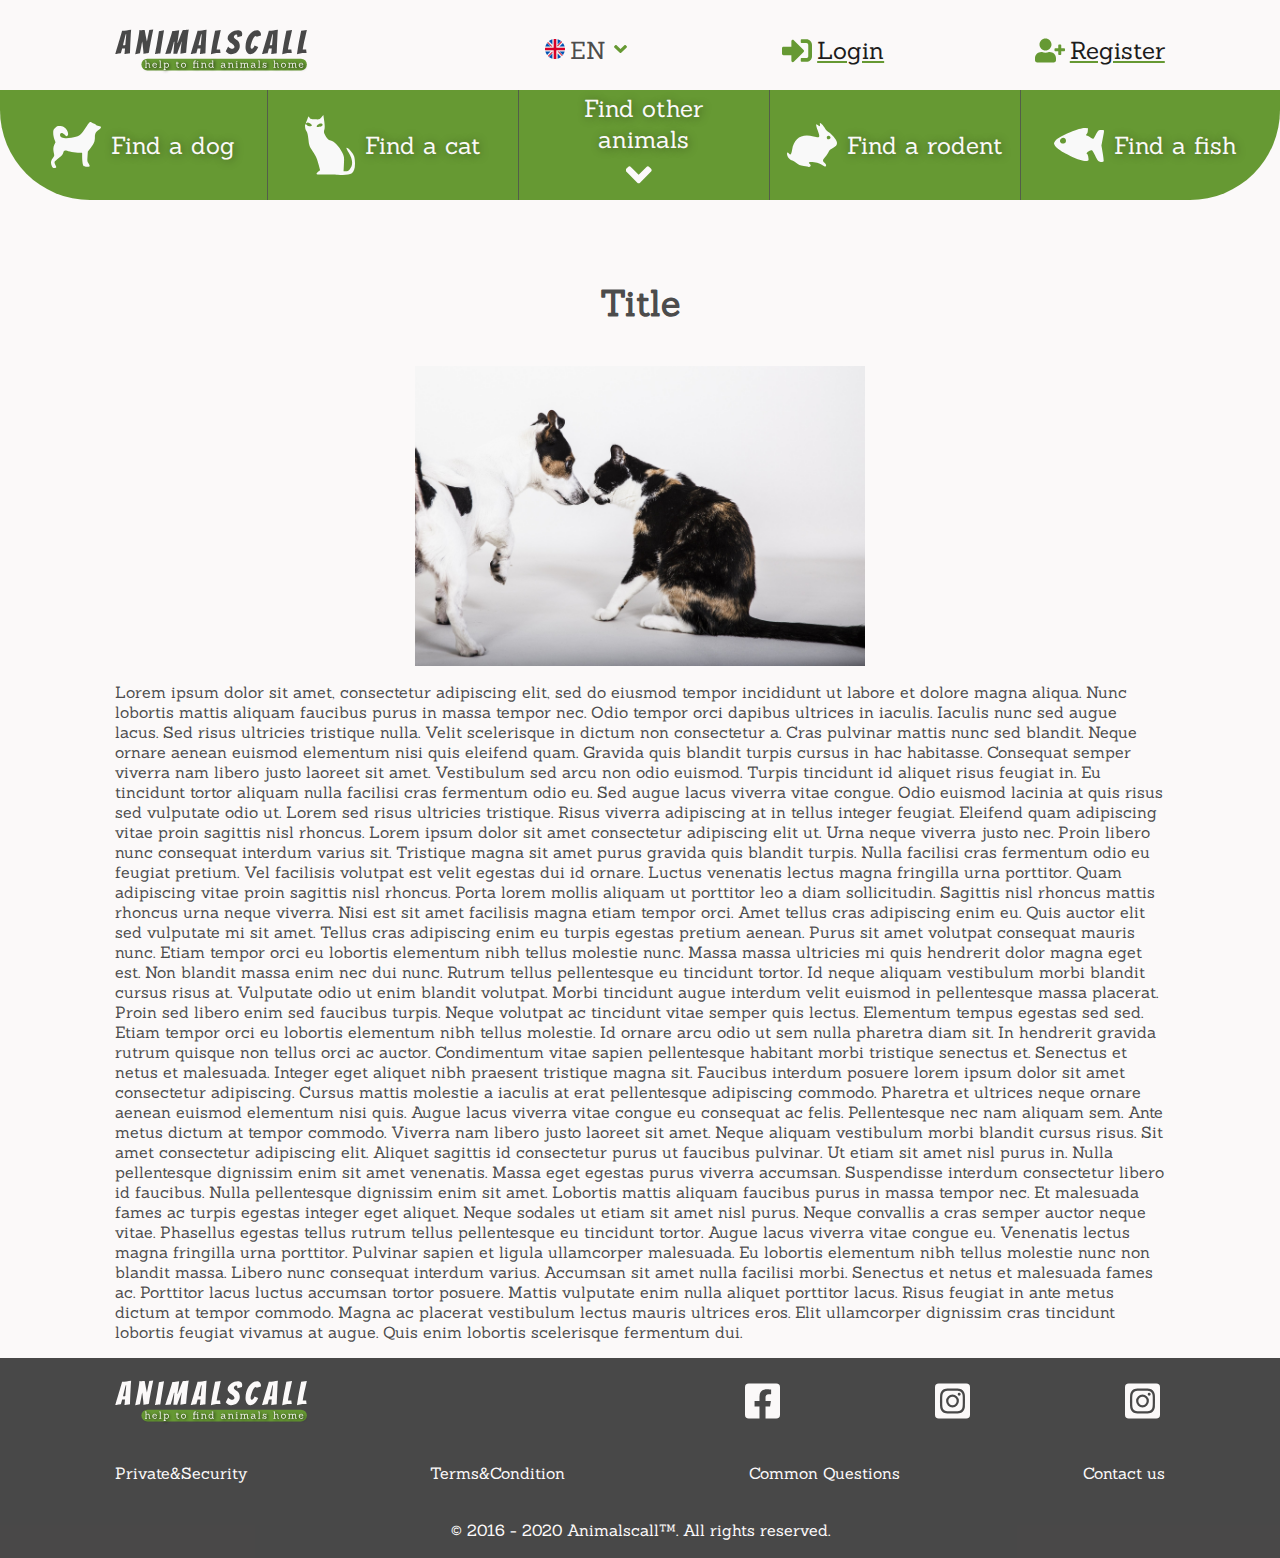
==== article.html @ 41a6e053 "add news, article" ====
<!DOCTYPE html>
<html lang="en">

<head>
    <meta charset="UTF-8">
    <meta name="viewport" content="width=device-width, initial-scale=1.0">
    <meta name="keywords" content="animals, cat, dog, fish, rodent">
    <title>AnimalsCall</title>
    <link rel="stylesheet" href="css/style.css">
    <link rel="stylesheet" href="css/media.css">
    <link rel="stylesheet" href="css/article.css">
    <link href="https://fonts.googleapis.com/css2?family=Bangers&family=Sanchez&display=swap" rel="stylesheet">
    <link rel="shortcut icon" type="image/ico" href="favicon.ico">
</head>

<body>
    <div id="myNav" class="mob-menu">
        <a href="javascript:void(0)" class="closebtn" onclick="closeNav()">×</a>
        <div class="mob-menu__content">
            <a href=""><img src="img/iconDogWhite.svg">Find a dog</a>
            <a href=""><img src="img/iconCatWhite.svg">Find a cat</a>
            <a href=""><img src="img/iconRabbitWhite.svg">Find a rodent</a>
            <a href=""><img src="img/iconFishWhite.svg">Find a fish</a>
            <a href="" style="color: white; text-shadow: 1px 1px 10px rgba(0, 0, 0, .4);">Find other animals</a>
        </div>
    </div>
    <header>
        <a href="index.html" class="header__logo"></a>
        <div class="header__right-side">
            <div class="header__right-side__lang">
                <button class="lang-dropbtn lang-btn"><img src="img/united-kingdom.svg">EN <img src="img/angle-down-solid-green.svg"></button>
                <div id="langDropdown" class="lang-dropdown">
                    <a class="lang-btn" href=""><img src="img/ukraine.svg">UA</a>
                    <a class="lang-btn" href=""><img src="img/russia.svg">RU</a>
                </div>
            </div>
            <a href="" class="header__right-side__login"><img src="img/sign-in-alt-solid.svg" alt="sign-in">
                <p>Login</p>
            </a>
            <a href="" class="header__right-side__register"><img src="img/user-plus-solid.svg" alt="sign-up">
                <p>Register</p>
            </a>
            <div class="header__right-side__burger" onclick="openNav()">
                <div class="bar1"></div>
                <div class="bar2"></div>
                <div class="bar3"></div>
            </div>
        </div>
    </header>
    <main>
        <section class="video-nav">
            <nav id="navbar" class="video-nav__menu">
                <a href=""><img src="img/iconDogWhite.svg">Find a dog</a>
                <a href=""><img src="img/iconCatWhite.svg">Find a cat</a>
                <a href="">Find other <span> animals</span><img src="img/angle-down-solid-white.svg"></a>
                <a href=""><img src="img/iconRabbitWhite.svg">Find a rodent</a>
                <a href=""><img src="img/iconFishWhite.svg">Find a fish</a>
            </nav>
            <div></div>
        </section>
       
       <section class="article">
           <h1>Title</h1>
           <div class="article__pic"></div>
           <div class="article__text">
               Lorem ipsum dolor sit amet, consectetur adipiscing elit, sed do eiusmod tempor incididunt ut labore et dolore magna aliqua. Nunc lobortis mattis aliquam faucibus purus in massa tempor nec. Odio tempor orci dapibus ultrices in iaculis. Iaculis nunc sed augue lacus. Sed risus ultricies tristique nulla. Velit scelerisque in dictum non consectetur a. Cras pulvinar mattis nunc sed blandit. Neque ornare aenean euismod elementum nisi quis eleifend quam. Gravida quis blandit turpis cursus in hac habitasse. Consequat semper viverra nam libero justo laoreet sit amet. Vestibulum sed arcu non odio euismod. Turpis tincidunt id aliquet risus feugiat in. Eu tincidunt tortor aliquam nulla facilisi cras fermentum odio eu. Sed augue lacus viverra vitae congue. Odio euismod lacinia at quis risus sed vulputate odio ut.

Lorem sed risus ultricies tristique. Risus viverra adipiscing at in tellus integer feugiat. Eleifend quam adipiscing vitae proin sagittis nisl rhoncus. Lorem ipsum dolor sit amet consectetur adipiscing elit ut. Urna neque viverra justo nec. Proin libero nunc consequat interdum varius sit. Tristique magna sit amet purus gravida quis blandit turpis. Nulla facilisi cras fermentum odio eu feugiat pretium. Vel facilisis volutpat est velit egestas dui id ornare. Luctus venenatis lectus magna fringilla urna porttitor. Quam adipiscing vitae proin sagittis nisl rhoncus.

Porta lorem mollis aliquam ut porttitor leo a diam sollicitudin. Sagittis nisl rhoncus mattis rhoncus urna neque viverra. Nisi est sit amet facilisis magna etiam tempor orci. Amet tellus cras adipiscing enim eu. Quis auctor elit sed vulputate mi sit amet. Tellus cras adipiscing enim eu turpis egestas pretium aenean. Purus sit amet volutpat consequat mauris nunc. Etiam tempor orci eu lobortis elementum nibh tellus molestie nunc. Massa massa ultricies mi quis hendrerit dolor magna eget est. Non blandit massa enim nec dui nunc. Rutrum tellus pellentesque eu tincidunt tortor. Id neque aliquam vestibulum morbi blandit cursus risus at. Vulputate odio ut enim blandit volutpat. Morbi tincidunt augue interdum velit euismod in pellentesque massa placerat.

Proin sed libero enim sed faucibus turpis. Neque volutpat ac tincidunt vitae semper quis lectus. Elementum tempus egestas sed sed. Etiam tempor orci eu lobortis elementum nibh tellus molestie. Id ornare arcu odio ut sem nulla pharetra diam sit. In hendrerit gravida rutrum quisque non tellus orci ac auctor. Condimentum vitae sapien pellentesque habitant morbi tristique senectus et. Senectus et netus et malesuada. Integer eget aliquet nibh praesent tristique magna sit. Faucibus interdum posuere lorem ipsum dolor sit amet consectetur adipiscing. Cursus mattis molestie a iaculis at erat pellentesque adipiscing commodo. Pharetra et ultrices neque ornare aenean euismod elementum nisi quis.

Augue lacus viverra vitae congue eu consequat ac felis. Pellentesque nec nam aliquam sem. Ante metus dictum at tempor commodo. Viverra nam libero justo laoreet sit amet. Neque aliquam vestibulum morbi blandit cursus risus. Sit amet consectetur adipiscing elit. Aliquet sagittis id consectetur purus ut faucibus pulvinar. Ut etiam sit amet nisl purus in. Nulla pellentesque dignissim enim sit amet venenatis. Massa eget egestas purus viverra accumsan. Suspendisse interdum consectetur libero id faucibus. Nulla pellentesque dignissim enim sit amet. Lobortis mattis aliquam faucibus purus in massa tempor nec.

Et malesuada fames ac turpis egestas integer eget aliquet. Neque sodales ut etiam sit amet nisl purus. Neque convallis a cras semper auctor neque vitae. Phasellus egestas tellus rutrum tellus pellentesque eu tincidunt tortor. Augue lacus viverra vitae congue eu. Venenatis lectus magna fringilla urna porttitor. Pulvinar sapien et ligula ullamcorper malesuada. Eu lobortis elementum nibh tellus molestie nunc non blandit massa. Libero nunc consequat interdum varius. Accumsan sit amet nulla facilisi morbi. Senectus et netus et malesuada fames ac. Porttitor lacus luctus accumsan tortor posuere. Mattis vulputate enim nulla aliquet porttitor lacus. Risus feugiat in ante metus dictum at tempor commodo. Magna ac placerat vestibulum lectus mauris ultrices eros. Elit ullamcorper dignissim cras tincidunt lobortis feugiat vivamus at augue. Quis enim lobortis scelerisque fermentum dui.
           </div>
       </section>
    </main>
    <footer>
        <a href="index.html" class="footer__logo"></a>
        <div class="footer__social">
            <a href="">
                <div class="footer__social-1"></div>
            </a>
            <a href="">
                <div class="footer__social-2"></div>
            </a>
            <a href="">
                <div class="footer__social-2"></div>
            </a>
        </div>
        <div class="footer__a">
            <a href="">Private&Security</a>
            <a href="">Terms&Condition</a>
            <a href="">Common Questions</a>
            <a href="">Contact us</a>
        </div>
        <div class="footer__span">
            <span>© 2016 - 2020</span><span> Animalscall™.</span> <span>All rights reserved.</span></p>
        </div>
    </footer>
    <script src="js/nav-menu.js"></script>
    <script src="js/mob-menu.js"></script>
</body>

</html>
---- css/style.css ----
* {
  margin: 0;
  padding: 0;
  box-sizing: border-box; }

body {
  font-family: "Sanchez", serif;
  font-size: 16px;
  background: #FBF9F9;
  color: rgba(28, 28, 28, 0.8); }

ul {
  list-style: none;
  padding: 0;
  margin: 0; }

a {
  text-decoration: none;
  outline: none; }

.mob-menu {
  height: 0%;
  width: 100%;
  position: fixed;
  z-index: 1;
  top: 0;
  left: 0;
  background-color: #669933;
  overflow-y: hidden;
  transition: 0.5s; }
  .mob-menu a {
    padding: 1% 5%;
    text-decoration: none;
    color: rgba(28, 28, 28, 0.8);
    font-size: 2em;
    font-weight: bold;
    display: block;
    transition: 0.3s; }
  .mob-menu .closebtn {
    position: absolute;
    top: 0;
    right: 0;
    font-size: 60px; }
  .mob-menu .mob-menu__content {
    display: flex;
    width: 100%;
    height: 100%;
    flex-direction: column;
    justify-content: space-around;
    align-items: flex-start;
    padding: 5%; }
  .mob-menu img {
    width: 2em;
    padding-right: 10%; }

header {
  height: 6.25em;
  width: 100%;
  padding: 0 9%;
  display: flex; }
  header .header__logo {
    background: url(../img/logo.svg) no-repeat;
    background-size: contain;
    width: 40%;
    height: 50%;
    align-self: center; }
  header .header__right-side {
    width: 60%;
    height: 100%;
    display: flex;
    justify-content: space-between;
    align-items: center; }
    header .header__right-side .lang-btn {
      background: #FBF9F9;
      font: 1.5em "Sanchez", serif;
      color: rgba(28, 28, 28, 0.8);
      cursor: pointer;
      border: none;
      outline: none;
      padding-left: 10px;
      /* border-radius: 10px; */ }
      header .header__right-side .lang-btn img {
        height: 20px;
        margin-right: 5px; }
      header .header__right-side .lang-btn:hover, header .header__right-side .lang-btn:focus {
        color: #669933; }
    header .header__right-side .header__right-side__lang {
      position: relative;
      display: inline-block; }
    header .header__right-side .lang-dropdown {
      display: none;
      position: absolute;
      overflow: auto;
      border-radius: 10px;
      z-index: 1;
      width: 100px;
      box-shadow: 1px 1px 10px rgba(0, 0, 0, 0.4); }
      header .header__right-side .lang-dropdown a {
        display: block;
        background: #FBF9F9; }
      header .header__right-side .lang-dropdown img {
        width: 20px; }
    header .header__right-side .header__right-side__lang:hover .lang-dropdown {
      display: block; }
    header .header__right-side .header__right-side__login,
    header .header__right-side .header__right-side__register {
      font-size: 1.5em;
      text-decoration: underline;
      text-decoration-color: #669933;
      cursor: pointer;
      display: flex; }
      header .header__right-side .header__right-side__login img,
      header .header__right-side .header__right-side__register img {
        width: 1.25em;
        margin-right: 5px; }
    header .header__right-side .header__right-side__login:visited,
    header .header__right-side .header__right-side__register:visited {
      color: rgba(28, 28, 28, 0.8); }
    header .header__right-side .header__right-side__login:hover,
    header .header__right-side .header__right-side__login:focus,
    header .header__right-side .header__right-side__register:hover,
    header .header__right-side .header__right-side__register:focus {
      color: #669933; }
    header .header__right-side .header__right-side__burger {
      display: none; }

.video-nav {
  font-size: 1.5em; }
  .video-nav iframe {
    width: 100%;
    height: 700px; }
  .video-nav .video-nav__menu {
    width: 100%;
    height: 110px;
    color: #FBF9F9;
    background-color: #669933;
    text-shadow: 1px 1px 10px rgba(0, 0, 0, 0.4);
    user-select: none;
    border-radius: 0px 0px 90px 90px;
    margin: 0;
    margin-top: -10px;
    display: flex;
    justify-content: space-between;
    align-items: center;
    z-index: 1; }
    .video-nav .video-nav__menu a {
      height: 100%;
      width: 100%;
      color: #FBF9F9;
      display: flex;
      justify-content: center;
      align-items: center;
      border-right: 1px solid rgba(79, 79, 79, 0.8);
      padding: 5px; }
      .video-nav .video-nav__menu a img {
        width: 2.5em;
        padding-right: 10px;
        transition: all 500ms ease; }
    .video-nav .video-nav__menu a:nth-child(1) {
      border-bottom-left-radius: 90px;
      padding-left: 25px; }
    .video-nav .video-nav__menu a:nth-child(5) {
      border: none;
      border-bottom-right-radius: 90px;
      padding-right: 15px; }
    .video-nav .video-nav__menu a:nth-child(3) {
      flex-direction: column; }
      .video-nav .video-nav__menu a:nth-child(3) img {
        width: 1.5em; }
      .video-nav .video-nav__menu a:nth-child(3):hover img {
        animation: bounce 1s; }
    .video-nav .video-nav__menu a:hover,
    .video-nav .video-nav__menu a:focus {
      background-color: #73AC39; }

.sticky {
  position: fixed;
  top: 0;
  width: 100%;
  height: 55px !important;
  margin: 0 !important;
  /* img {
      width: 1.5em !important;
  } */ }
  .sticky a {
    font-size: 0.8em !important; }
  .sticky a:nth-child(3) {
    flex-direction: row !important;
    justify-content: space-evenly !important; }

.sticky + div {
  padding-top: 100px; }

h1 {
  padding-top: 80px;
  margin-bottom: 40px;
  font-size: 2.25em;
  text-align: center; }
  h1 img {
    width: 2.4em; }

.search-animal .search-animal__form {
  display: flex;
  flex-direction: column;
  justify-content: space-between;
  width: 100%;
  background: url(../img/pattern-olive50.svg) no-repeat;
  /* border-bottom: 1px solid $lgreen;
  border-top: 1px solid $lgreen; */
  box-shadow: 0px 8px 16px 0px rgba(28, 28, 28, 0.2);
  font-weight: 800;
  background-size: cover;
  padding: 0 9%;
  font-size: 1.5em; }
  .search-animal .search-animal__form select,
  .search-animal .search-animal__form input[type=number],
  .search-animal .search-animal__form input[name=search] {
    height: 2.5em;
    border-radius: 10px;
    background-color: #FBF9F9;
    border: 1px solid rgba(28, 28, 28, 0.8);
    color: rgba(28, 28, 28, 0.8);
    padding: 7px; }
  .search-animal .search-animal__form .s-form {
    margin-top: 2.5em;
    display: flex;
    justify-content: space-between;
    align-items: flex-end; }
    .search-animal .search-animal__form .s-form label {
      text-shadow: 0 -3px 6px rgba(255, 255, 255, 0.3), 0 -3px 6px rgba(255, 255, 255, 0.3), 0 3px 6px rgba(255, 255, 255, 0.3), 0 3px 6px rgba(255, 255, 255, 0.3), -3px 0 6px rgba(255, 255, 255, 0.3), 3px 0 6px rgba(255, 255, 255, 0.3), -3px 0 6px rgba(255, 255, 255, 0.3), 3px 0 6px rgba(255, 255, 255, 0.3), -1px -3px 6px rgba(255, 255, 255, 0.3), 1px -3px 6px rgba(255, 255, 255, 0.3), -1px 3px 6px rgba(255, 255, 255, 0.3), 1px 3px 6px rgba(255, 255, 255, 0.3), -3px -1px 6px rgba(255, 255, 255, 0.3), 3px -1px 6px rgba(255, 255, 255, 0.3), -3px 1px 6px rgba(255, 255, 255, 0.3), 3px 1px 6px rgba(255, 255, 255, 0.3), -2px -3px 6px rgba(255, 255, 255, 0.3), 2px -3px 6px rgba(255, 255, 255, 0.3), -2px 3px 6px rgba(255, 255, 255, 0.3), 2px 3px 6px rgba(255, 255, 255, 0.3), -3px -2px 6px rgba(255, 255, 255, 0.3), 3px -2px 6px rgba(255, 255, 255, 0.3), -3px 2px 6px rgba(255, 255, 255, 0.3), 3px 2px 6px rgba(255, 255, 255, 0.3), -3px -3px 6px rgba(255, 255, 255, 0.3), 3px -3px 6px rgba(255, 255, 255, 0.3), -3px 3px 6px rgba(255, 255, 255, 0.3), 3px 3px 6px rgba(255, 255, 255, 0.3), -3px -3px 6px rgba(255, 255, 255, 0.3), 3px -3px 6px rgba(255, 255, 255, 0.3), -3px 3px 6px rgba(255, 255, 255, 0.3), 3px 3px 6px rgba(255, 255, 255, 0.3); }
  .search-animal .search-animal__form .search-animal__form-1 label:nth-child(1) {
    width: 30%; }
    .search-animal .search-animal__form .search-animal__form-1 label:nth-child(1) input {
      width: 100%; }
  .search-animal .search-animal__form .search-animal__form-1 .l-container {
    display: block;
    position: relative;
    padding-left: 35px;
    margin-bottom: 12px;
    cursor: pointer;
    font-size: 22px;
    user-select: none;
    /* Hide the browser's default radio button */
    /* Create a custom radio button */
    /* On mouse-over, add a grey background color */
    /* When the radio button is checked, add a blue background */
    /* Create the indicator (the dot/circle - hidden when not checked) */
    /* Show the indicator (dot/circle) when checked */
    /* Style the indicator (dot/circle) */ }
    .search-animal .search-animal__form .search-animal__form-1 .l-container input {
      position: absolute;
      opacity: 0; }
    .search-animal .search-animal__form .search-animal__form-1 .l-container .radiobtn {
      position: absolute;
      top: 0;
      left: 0;
      height: 25px;
      width: 25px;
      background-color: #eee;
      border-radius: 50%;
      border: 1px solid rgba(130, 130, 130, 0.8); }
    .search-animal .search-animal__form .search-animal__form-1 .l-container .l-container:hover input ~ .radiobtn {
      background-color: #ccc; }
    .search-animal .search-animal__form .search-animal__form-1 .l-container input:checked ~ .radiobtn {
      background-color: #669933; }
    .search-animal .search-animal__form .search-animal__form-1 .l-container .radiobtn:after {
      content: "";
      position: absolute;
      display: none; }
    .search-animal .search-animal__form .search-animal__form-1 .l-container input:checked ~ .radiobtn:after {
      display: block; }
    .search-animal .search-animal__form .search-animal__form-1 .l-container .radiobtn:after {
      top: 8px;
      left: 8px;
      width: 8px;
      height: 8px;
      border-radius: 50%;
      background: #FBF9F9; }
  .search-animal .search-animal__form .search-animal__form-2 label {
    width: 19%; }
    .search-animal .search-animal__form .search-animal__form-2 label select {
      width: 100%; }
    .search-animal .search-animal__form .search-animal__form-2 label input[type=number] {
      width: 47%; }
    .search-animal .search-animal__form .search-animal__form-2 label input[name=price-to] {
      float: right; }
  .search-animal .search-animal__form .search-animal__btn {
    color: rgba(28, 28, 28, 0.8);
    background-color: #669933;
    border-radius: 40px;
    /* height: 68px;
    width: 250px;
    text-align: center; */
    cursor: pointer;
    outline: none;
    font: 1em "Sanchez", serif;
    align-self: center;
    padding: 14px 60px;
    border: none;
    box-shadow: none;
    text-shadow: 1px 1px 10px rgba(255, 255, 255, 0.4);
    margin-bottom: 2.5em; }
    .search-animal .search-animal__form .search-animal__btn:hover, .search-animal .search-animal__form .search-animal__btn:focus {
      background-color: #73AC39;
      color: #FBF9F9;
      text-shadow: 1px 1px 10px rgba(0, 0, 0, 0.4); }

.what-can-I-do iframe {
  width: 100%;
  height: 700px; }

.our-mission {
  background: url(../img/creamBG.svg);
  background-size: cover;
  margin-top: -5px;
  background-position-y: bottom;
  width: 100%;
  height: 100%;
  padding: 0 9%; }
  .our-mission .our-mission__content {
    width: 100%;
    display: flex;
    flex-wrap: wrap;
    justify-content: space-between;
    align-items: center; }
    .our-mission .our-mission__content img,
    .our-mission .our-mission__content p {
      width: 40%;
      margin-bottom: 80px; }

.news {
  padding: 0 9%; }
  .news h2 {
    font-size: 2em;
    margin-bottom: 0.5em; }
  .news p {
    margin-bottom: 3.2em; }
  .news a {
    color: #669933;
    font-size: 1.25em;
    white-space: nowrap; }

.news__btn {
  display: block;
  float: right;
  font-size: 1em;
  color: #FBF9F9;
  text-shadow: 1px 1px 10px rgba(0, 0, 0, 0.4);
  user-select: none;
  padding: 10px 25px;
  background-color: #669933;
  border-radius: 30px 0px 0px 30px;
  margin-bottom: 80px;
    /* text-align: center;
vertical-align: middle;
*/ }
  .news__btn:hover, .news__btn:focus {
    background-color: #73AC39; }

footer {
  width: 100%;
  height: 200px;
  padding: 0 9%;
  background-color: rgba(28, 28, 28, 0.8);
  color: #FBF9F9;
  display: flex;
  flex-wrap: wrap;
  justify-content: space-between;
  align-items: center; }
  footer .footer__logo,
  footer .footer__social {
    width: 40%; }
  footer .footer__a,
  footer .footer__span {
    width: 100%; }
  footer .footer__logo {
    background: url(../img/logoWhite.svg) no-repeat;
    background-size: contain;
    height: 50px; }
  footer a {
    color: #FBF9F9; }
    footer a:hover, footer a:focus {
      color: #669933; }
  footer .footer__social {
    display: flex;
    justify-content: space-between; }
    footer .footer__social div {
      width: 40px;
      height: 40px; }
    footer .footer__social .footer__social-1 {
      background: url(../img/facebook-square-brands-w.svg) no-repeat;
      background-size: contain; }
      footer .footer__social .footer__social-1:focus, footer .footer__social .footer__social-1:hover {
        background-image: url(../img/facebook-square-brands-g.svg); }
    footer .footer__social .footer__social-2 {
      background: url(../img/instagram-square-brands-w.svg) no-repeat;
      background-size: contain; }
      footer .footer__social .footer__social-2:focus, footer .footer__social .footer__social-2:hover {
        background-image: url(../img/instagram-square-brands-g.svg); }
    footer .footer__social .footer__social-3 {
      background: url(../img/twitter-square-brands-w.svg) no-repeat;
      background-size: contain; }
      footer .footer__social .footer__social-3:focus, footer .footer__social .footer__social-3:hover {
        background-image: url(../img/twitter-square-brands-g.svg); }
  footer .footer__a {
    display: flex;
    justify-content: space-between; }
  footer .footer__span {
    text-align: center; }

@keyframes bounce {
  0%,
    20%,
    60%,
    100% {
    transform: translateY(5px);
    transform: translateY(5px); }
  40% {
    transform: translateY(-15px);
    transform: translateY(-15px); }
  80% {
    transform: translateY(-10px);
    transform: translateY(-10px); } }

/*# sourceMappingURL=style.css.map */
---- css/media.css ----
@media screen and (max-width: 940px) {
  body {
    font-size: 14px; }

  header .header__right-side .header__right-side__burger {
    display: block;
  /* position: fixed;
top: 0;
right:0;
padding: 20px; */
    cursor: pointer; }
    header .header__right-side .header__right-side__burger div {
      width: 35px;
      height: 5px;
      background-color: #669933;
      margin: 6px 0;
      transition: 0.4s; }
  header .header__right-side__login p,
  header .header__right-side__register p {
    display: none; }

  .video-nav {
    font-size: 1.25em; }
    .video-nav iframe {
      height: 400px; }
    .video-nav .video-nav__menu {
      display: none; }

  h1 {
    padding-top: 50px;
    margin-bottom: 20px; }

  .search-animal .search-animal__form {
    flex-direction: row;
    flex-wrap: wrap;
    justify-content: center; }
    .search-animal .search-animal__form .s-form {
      flex-direction: column;
      align-items: flex-start;
      margin-top: 1em; }
    .search-animal .search-animal__form .search-animal__form-1,
    .search-animal .search-animal__form .search-animal__form-2 {
      width: 50%; }
      .search-animal .search-animal__form .search-animal__form-1 label,
      .search-animal .search-animal__form .search-animal__form-2 label {
        width: 80%;
        margin-left: 15%;
        padding-bottom: 10px; }
    .search-animal .search-animal__form .search-animal__form-1 label:nth-child(1) {
      width: 80%; }
    .search-animal .search-animal__form .search-animal__btn {
      margin-bottom: 1em; }

  .what-can-I-do iframe {
    height: 400px; }

  .our-mission .our-mission__content {
    justify-content: center; }
    .our-mission .our-mission__content img,
    .our-mission .our-mission__content p {
      width: 80%; }
    .our-mission .our-mission__content img {
      margin-bottom: 10px; }
    .our-mission .our-mission__content .our-mission__txt-2 {
      order: 2; }

  .news .news__btn {
    margin-bottom: 50px; }

  footer {
    height: 120px; }
    footer .footer__logo {
      height: 30px; }
    footer .footer__logo,
    footer .footer__social,
    footer .footer__a,
    footer .footer__span {
      width: 25%; }
    footer .footer__a,
    footer .footer__span {
      display: flex;
      flex-direction: column;
      text-align: right; } }
@media screen and (max-width: 650px) {
  header .header__right-side {
    flex-wrap: wrap;
    flex-direction: column;
    justify-content: space-around;
    align-items: flex-end; }
    header .header__right-side a {
      width: 40%;
      height: 40%; }
    header .header__right-side .header__right-side__lang {
      order: 3; }
    header .header__right-side .header__right-side__burger {
      align-self: flex-end; }

  footer {
    font-size: 12px; }
    footer .footer__logo,
    footer .footer__social,
    footer .footer__a,
    footer .footer__span {
      width: 40%;
      text-align: left; } }
@media screen and (max-width: 400px) {
  body {
    font-size: 12px; }

  .video-nav iframe,
  .what-can-I-do iframe {
    height: 300px; }

  .news__pic {
    height: 200px; } }

/*# sourceMappingURL=media.css.map */
---- css/article.css ----
.article {
  padding: 0 9%; }
  .article .article__pic {
    background: url(../img/dog-4364620_1920.jpg) no-repeat center;
    background-size: contain;
    height: 300px;
    margin-bottom: 1em; }
  .article .article__text {
    margin-bottom: 1em; }

@media screen and (max-width: 500px) {
  .article .article__pic {
    height: 200px; } }

/*# sourceMappingURL=article.css.map */
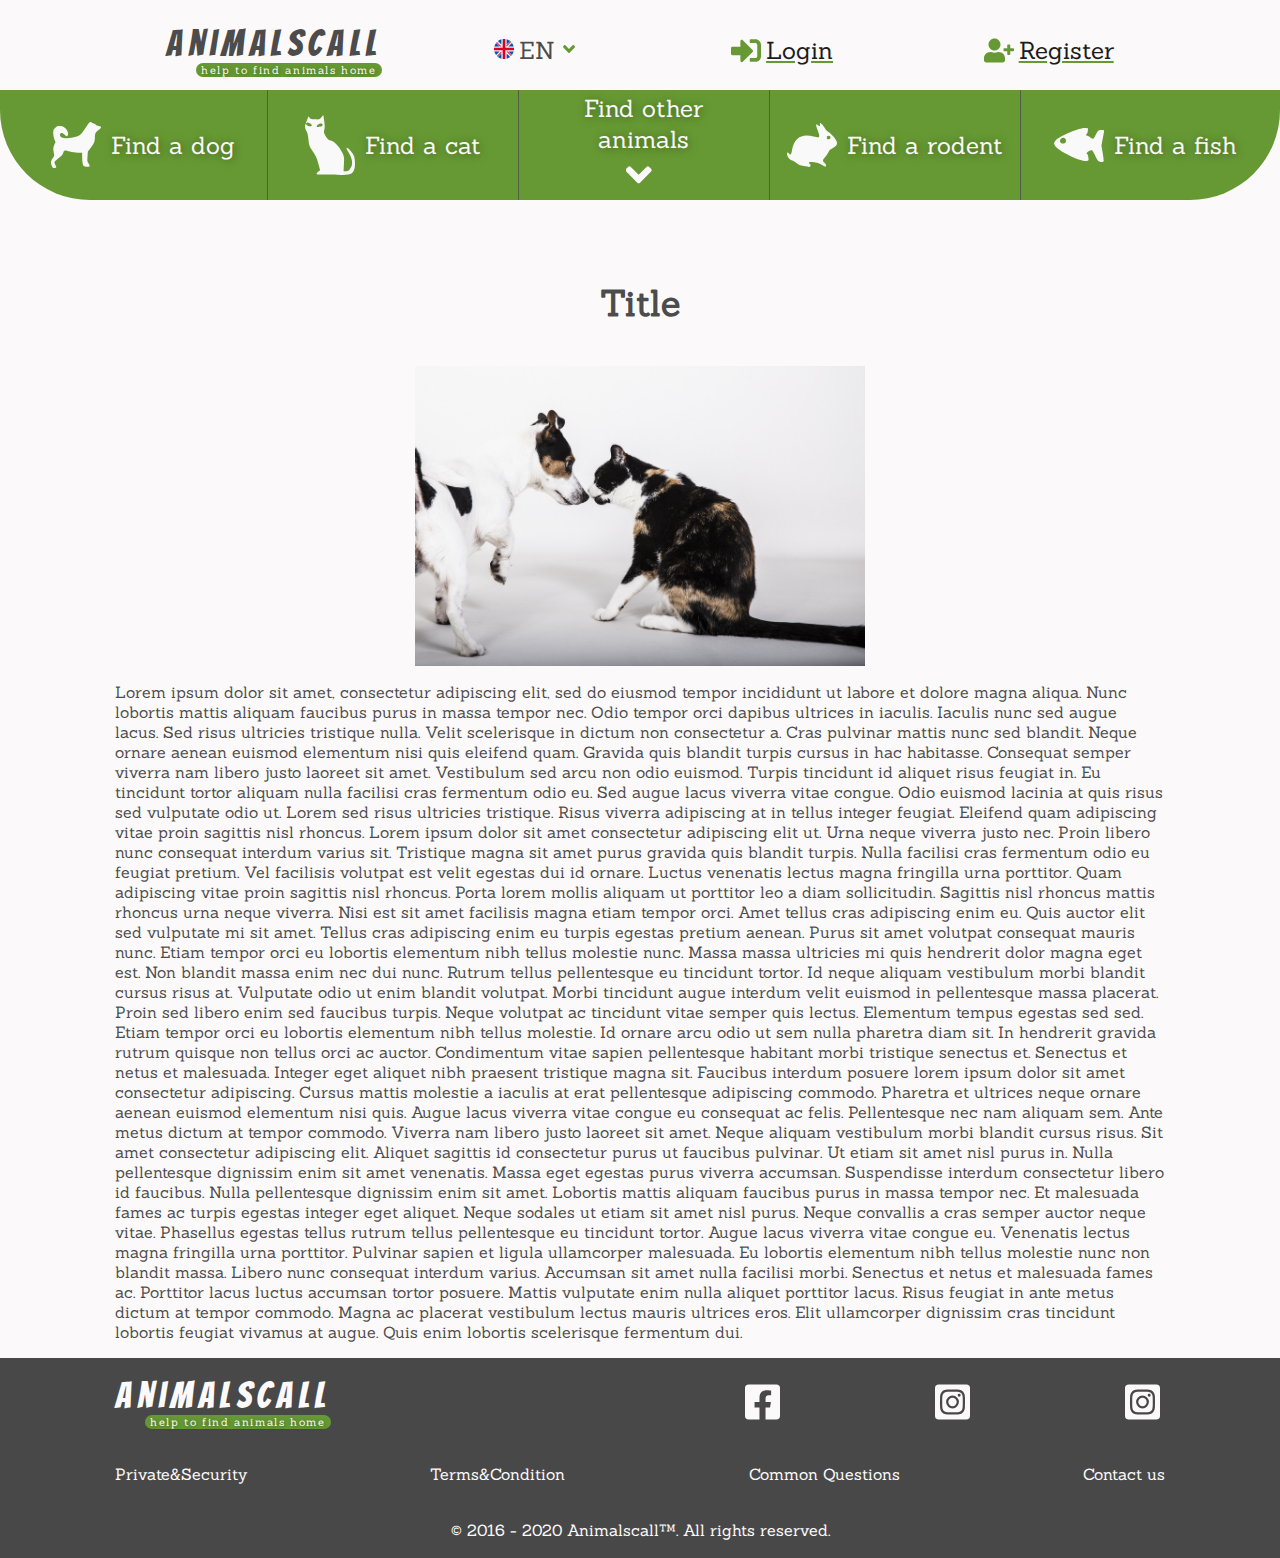
==== commit 1a4b6175: "change logo" ====
--- a/article.html
+++ b/article.html
@@ -25,7 +25,10 @@
         </div>
     </div>
     <header>
-        <a href="index.html" class="header__logo"></a>
+        <a href="index.html" class="header__logo logo">
+             AnimalsCall<br>
+            <p>help to find animals home</p>
+        </a>
         <div class="header__right-side">
             <div class="header__right-side__lang">
                 <button class="lang-dropbtn lang-btn"><img src="img/united-kingdom.svg">EN <img src="img/angle-down-solid-green.svg"></button>
@@ -58,27 +61,24 @@
             </nav>
             <div></div>
         </section>
-       
-       <section class="article">
-           <h1>Title</h1>
-           <div class="article__pic"></div>
-           <div class="article__text">
-               Lorem ipsum dolor sit amet, consectetur adipiscing elit, sed do eiusmod tempor incididunt ut labore et dolore magna aliqua. Nunc lobortis mattis aliquam faucibus purus in massa tempor nec. Odio tempor orci dapibus ultrices in iaculis. Iaculis nunc sed augue lacus. Sed risus ultricies tristique nulla. Velit scelerisque in dictum non consectetur a. Cras pulvinar mattis nunc sed blandit. Neque ornare aenean euismod elementum nisi quis eleifend quam. Gravida quis blandit turpis cursus in hac habitasse. Consequat semper viverra nam libero justo laoreet sit amet. Vestibulum sed arcu non odio euismod. Turpis tincidunt id aliquet risus feugiat in. Eu tincidunt tortor aliquam nulla facilisi cras fermentum odio eu. Sed augue lacus viverra vitae congue. Odio euismod lacinia at quis risus sed vulputate odio ut.
-
-Lorem sed risus ultricies tristique. Risus viverra adipiscing at in tellus integer feugiat. Eleifend quam adipiscing vitae proin sagittis nisl rhoncus. Lorem ipsum dolor sit amet consectetur adipiscing elit ut. Urna neque viverra justo nec. Proin libero nunc consequat interdum varius sit. Tristique magna sit amet purus gravida quis blandit turpis. Nulla facilisi cras fermentum odio eu feugiat pretium. Vel facilisis volutpat est velit egestas dui id ornare. Luctus venenatis lectus magna fringilla urna porttitor. Quam adipiscing vitae proin sagittis nisl rhoncus.
-
-Porta lorem mollis aliquam ut porttitor leo a diam sollicitudin. Sagittis nisl rhoncus mattis rhoncus urna neque viverra. Nisi est sit amet facilisis magna etiam tempor orci. Amet tellus cras adipiscing enim eu. Quis auctor elit sed vulputate mi sit amet. Tellus cras adipiscing enim eu turpis egestas pretium aenean. Purus sit amet volutpat consequat mauris nunc. Etiam tempor orci eu lobortis elementum nibh tellus molestie nunc. Massa massa ultricies mi quis hendrerit dolor magna eget est. Non blandit massa enim nec dui nunc. Rutrum tellus pellentesque eu tincidunt tortor. Id neque aliquam vestibulum morbi blandit cursus risus at. Vulputate odio ut enim blandit volutpat. Morbi tincidunt augue interdum velit euismod in pellentesque massa placerat.
-
-Proin sed libero enim sed faucibus turpis. Neque volutpat ac tincidunt vitae semper quis lectus. Elementum tempus egestas sed sed. Etiam tempor orci eu lobortis elementum nibh tellus molestie. Id ornare arcu odio ut sem nulla pharetra diam sit. In hendrerit gravida rutrum quisque non tellus orci ac auctor. Condimentum vitae sapien pellentesque habitant morbi tristique senectus et. Senectus et netus et malesuada. Integer eget aliquet nibh praesent tristique magna sit. Faucibus interdum posuere lorem ipsum dolor sit amet consectetur adipiscing. Cursus mattis molestie a iaculis at erat pellentesque adipiscing commodo. Pharetra et ultrices neque ornare aenean euismod elementum nisi quis.
-
-Augue lacus viverra vitae congue eu consequat ac felis. Pellentesque nec nam aliquam sem. Ante metus dictum at tempor commodo. Viverra nam libero justo laoreet sit amet. Neque aliquam vestibulum morbi blandit cursus risus. Sit amet consectetur adipiscing elit. Aliquet sagittis id consectetur purus ut faucibus pulvinar. Ut etiam sit amet nisl purus in. Nulla pellentesque dignissim enim sit amet venenatis. Massa eget egestas purus viverra accumsan. Suspendisse interdum consectetur libero id faucibus. Nulla pellentesque dignissim enim sit amet. Lobortis mattis aliquam faucibus purus in massa tempor nec.
-
-Et malesuada fames ac turpis egestas integer eget aliquet. Neque sodales ut etiam sit amet nisl purus. Neque convallis a cras semper auctor neque vitae. Phasellus egestas tellus rutrum tellus pellentesque eu tincidunt tortor. Augue lacus viverra vitae congue eu. Venenatis lectus magna fringilla urna porttitor. Pulvinar sapien et ligula ullamcorper malesuada. Eu lobortis elementum nibh tellus molestie nunc non blandit massa. Libero nunc consequat interdum varius. Accumsan sit amet nulla facilisi morbi. Senectus et netus et malesuada fames ac. Porttitor lacus luctus accumsan tortor posuere. Mattis vulputate enim nulla aliquet porttitor lacus. Risus feugiat in ante metus dictum at tempor commodo. Magna ac placerat vestibulum lectus mauris ultrices eros. Elit ullamcorper dignissim cras tincidunt lobortis feugiat vivamus at augue. Quis enim lobortis scelerisque fermentum dui.
-           </div>
-       </section>
+        <section class="article">
+            <h1>Title</h1>
+            <div class="article__pic"></div>
+            <div class="article__text">
+                Lorem ipsum dolor sit amet, consectetur adipiscing elit, sed do eiusmod tempor incididunt ut labore et dolore magna aliqua. Nunc lobortis mattis aliquam faucibus purus in massa tempor nec. Odio tempor orci dapibus ultrices in iaculis. Iaculis nunc sed augue lacus. Sed risus ultricies tristique nulla. Velit scelerisque in dictum non consectetur a. Cras pulvinar mattis nunc sed blandit. Neque ornare aenean euismod elementum nisi quis eleifend quam. Gravida quis blandit turpis cursus in hac habitasse. Consequat semper viverra nam libero justo laoreet sit amet. Vestibulum sed arcu non odio euismod. Turpis tincidunt id aliquet risus feugiat in. Eu tincidunt tortor aliquam nulla facilisi cras fermentum odio eu. Sed augue lacus viverra vitae congue. Odio euismod lacinia at quis risus sed vulputate odio ut.
+                Lorem sed risus ultricies tristique. Risus viverra adipiscing at in tellus integer feugiat. Eleifend quam adipiscing vitae proin sagittis nisl rhoncus. Lorem ipsum dolor sit amet consectetur adipiscing elit ut. Urna neque viverra justo nec. Proin libero nunc consequat interdum varius sit. Tristique magna sit amet purus gravida quis blandit turpis. Nulla facilisi cras fermentum odio eu feugiat pretium. Vel facilisis volutpat est velit egestas dui id ornare. Luctus venenatis lectus magna fringilla urna porttitor. Quam adipiscing vitae proin sagittis nisl rhoncus.
+                Porta lorem mollis aliquam ut porttitor leo a diam sollicitudin. Sagittis nisl rhoncus mattis rhoncus urna neque viverra. Nisi est sit amet facilisis magna etiam tempor orci. Amet tellus cras adipiscing enim eu. Quis auctor elit sed vulputate mi sit amet. Tellus cras adipiscing enim eu turpis egestas pretium aenean. Purus sit amet volutpat consequat mauris nunc. Etiam tempor orci eu lobortis elementum nibh tellus molestie nunc. Massa massa ultricies mi quis hendrerit dolor magna eget est. Non blandit massa enim nec dui nunc. Rutrum tellus pellentesque eu tincidunt tortor. Id neque aliquam vestibulum morbi blandit cursus risus at. Vulputate odio ut enim blandit volutpat. Morbi tincidunt augue interdum velit euismod in pellentesque massa placerat.
+                Proin sed libero enim sed faucibus turpis. Neque volutpat ac tincidunt vitae semper quis lectus. Elementum tempus egestas sed sed. Etiam tempor orci eu lobortis elementum nibh tellus molestie. Id ornare arcu odio ut sem nulla pharetra diam sit. In hendrerit gravida rutrum quisque non tellus orci ac auctor. Condimentum vitae sapien pellentesque habitant morbi tristique senectus et. Senectus et netus et malesuada. Integer eget aliquet nibh praesent tristique magna sit. Faucibus interdum posuere lorem ipsum dolor sit amet consectetur adipiscing. Cursus mattis molestie a iaculis at erat pellentesque adipiscing commodo. Pharetra et ultrices neque ornare aenean euismod elementum nisi quis.
+                Augue lacus viverra vitae congue eu consequat ac felis. Pellentesque nec nam aliquam sem. Ante metus dictum at tempor commodo. Viverra nam libero justo laoreet sit amet. Neque aliquam vestibulum morbi blandit cursus risus. Sit amet consectetur adipiscing elit. Aliquet sagittis id consectetur purus ut faucibus pulvinar. Ut etiam sit amet nisl purus in. Nulla pellentesque dignissim enim sit amet venenatis. Massa eget egestas purus viverra accumsan. Suspendisse interdum consectetur libero id faucibus. Nulla pellentesque dignissim enim sit amet. Lobortis mattis aliquam faucibus purus in massa tempor nec.
+                Et malesuada fames ac turpis egestas integer eget aliquet. Neque sodales ut etiam sit amet nisl purus. Neque convallis a cras semper auctor neque vitae. Phasellus egestas tellus rutrum tellus pellentesque eu tincidunt tortor. Augue lacus viverra vitae congue eu. Venenatis lectus magna fringilla urna porttitor. Pulvinar sapien et ligula ullamcorper malesuada. Eu lobortis elementum nibh tellus molestie nunc non blandit massa. Libero nunc consequat interdum varius. Accumsan sit amet nulla facilisi morbi. Senectus et netus et malesuada fames ac. Porttitor lacus luctus accumsan tortor posuere. Mattis vulputate enim nulla aliquet porttitor lacus. Risus feugiat in ante metus dictum at tempor commodo. Magna ac placerat vestibulum lectus mauris ultrices eros. Elit ullamcorper dignissim cras tincidunt lobortis feugiat vivamus at augue. Quis enim lobortis scelerisque fermentum dui.
+            </div>
+        </section>
     </main>
     <footer>
-        <a href="index.html" class="footer__logo"></a>
+        <a href="index.html" class="footer__logo logo">
+             AnimalsCall<br>
+            <p>help to find animals home</p>
+        </a>
         <div class="footer__social">
             <a href="">
                 <div class="footer__social-1"></div>
--- a/css/style.css
+++ b/css/style.css
@@ -53,16 +53,34 @@
     width: 2em;
     padding-right: 10%; }
 
+.logo {
+  font-family: "Bangers", cursive;
+  font-size: 2.25em;
+  letter-spacing: 0.15em;
+  color: rgba(28, 28, 28, 0.8);
+  letter-spacing: 0.15em;
+  text-align: right; }
+  .logo p {
+    font-family: "Sanchez", serif;
+    font-size: 0.3em;
+    color: #FBF9F9;
+    letter-spacing: 0.15em;
+    text-shadow: 1px 1px 4px rgba(0, 0, 0, 0.4);
+    background-color: #669933;
+    border-radius: 30px;
+    width: fit-content;
+    float: right;
+    padding: 0 5px; }
+
 header {
   height: 6.25em;
   width: 100%;
   padding: 0 9%;
-  display: flex; }
+  display: flex;
+  justify-content: space-around; }
   header .header__logo {
-    background: url(../img/logo.svg) no-repeat;
-    background-size: contain;
-    width: 40%;
-    height: 50%;
+    /*  background: url(../img/logo.svg) no-repeat;
+    background-size: contain; */
     align-self: center; }
   header .header__right-side {
     width: 60%;
@@ -220,7 +238,8 @@
     background-color: #FBF9F9;
     border: 1px solid rgba(28, 28, 28, 0.8);
     color: rgba(28, 28, 28, 0.8);
-    padding: 7px; }
+    padding: 7px;
+    outline: none; }
   .search-animal .search-animal__form .s-form {
     margin-top: 2.5em;
     display: flex;
@@ -367,16 +386,13 @@
   flex-wrap: wrap;
   justify-content: space-between;
   align-items: center; }
-  footer .footer__logo,
   footer .footer__social {
     width: 40%; }
   footer .footer__a,
   footer .footer__span {
     width: 100%; }
   footer .footer__logo {
-    background: url(../img/logoWhite.svg) no-repeat;
-    background-size: contain;
-    height: 50px; }
+    color: #FBF9F9; }
   footer a {
     color: #FBF9F9; }
     footer a:hover, footer a:focus {
@@ -416,10 +432,10 @@
     transform: translateY(5px);
     transform: translateY(5px); }
   40% {
-    transform: translateY(-15px);
-    transform: translateY(-15px); }
+    transform: translateY(0px);
+    transform: translateY(0px); }
   80% {
-    transform: translateY(-10px);
-    transform: translateY(-10px); } }
+    transform: translateY(0px);
+    transform: translateY(0px); } }
 
 /*# sourceMappingURL=style.css.map */
--- a/css/media.css
+++ b/css/media.css
@@ -25,6 +25,8 @@
       height: 400px; }
     .video-nav .video-nav__menu {
       display: none; }
+    .video-nav div {
+      padding: 0; }
 
   h1 {
     padding-top: 50px;
@@ -71,33 +73,39 @@
     height: 120px; }
     footer .footer__logo {
       height: 30px; }
-    footer .footer__logo,
     footer .footer__social,
     footer .footer__a,
     footer .footer__span {
-      width: 25%; }
+      width: 20%; }
     footer .footer__a,
     footer .footer__span {
       display: flex;
       flex-direction: column;
       text-align: right; } }
 @media screen and (max-width: 650px) {
-  header .header__right-side {
-    flex-wrap: wrap;
-    flex-direction: column;
-    justify-content: space-around;
-    align-items: flex-end; }
-    header .header__right-side a {
-      width: 40%;
-      height: 40%; }
-    header .header__right-side .header__right-side__lang {
-      order: 3; }
-    header .header__right-side .header__right-side__burger {
-      align-self: flex-end; }
+  /* header {
+      .header__right-side {
+          flex-wrap: wrap;
+          flex-direction: column;
+          justify-content: space-around;
+          align-items: flex-end;
+          a{
+              width: 40%;
+              height: 40%;
+          }
+          .header__right-side__lang {
+              order: 3;
+          }
+          .header__right-side__burger {
+              align-self: flex-end;
+          }
+      }
+  } */
+  .logo {
+    font-size: 1.5em; }
 
   footer {
     font-size: 12px; }
-    footer .footer__logo,
     footer .footer__social,
     footer .footer__a,
     footer .footer__span {
@@ -107,11 +115,14 @@
   body {
     font-size: 12px; }
 
+  .logo {
+    font-size: 1.25em; }
+
+  header .header__right-side {
+    width: 70%; }
+
   .video-nav iframe,
   .what-can-I-do iframe {
-    height: 300px; }
-
-  .news__pic {
-    height: 200px; } }
+    height: 300px; } }
 
 /*# sourceMappingURL=media.css.map */
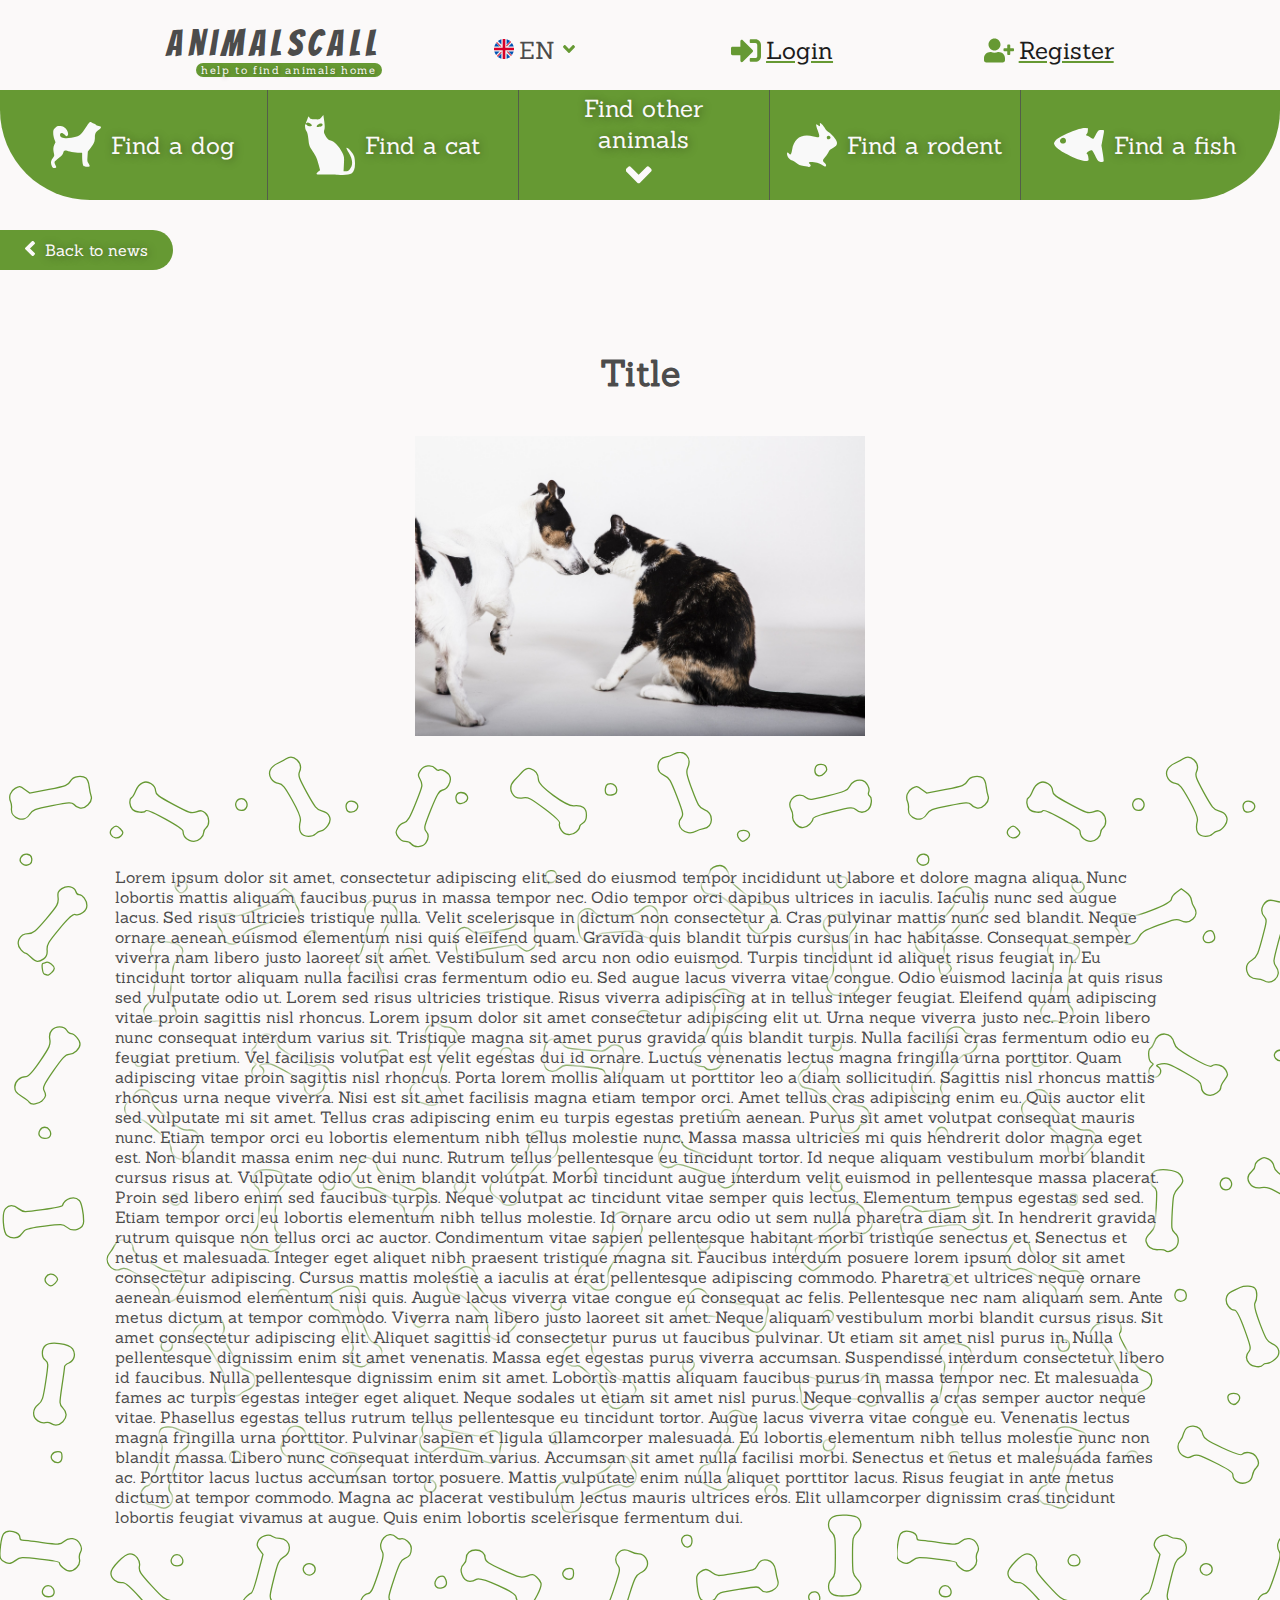
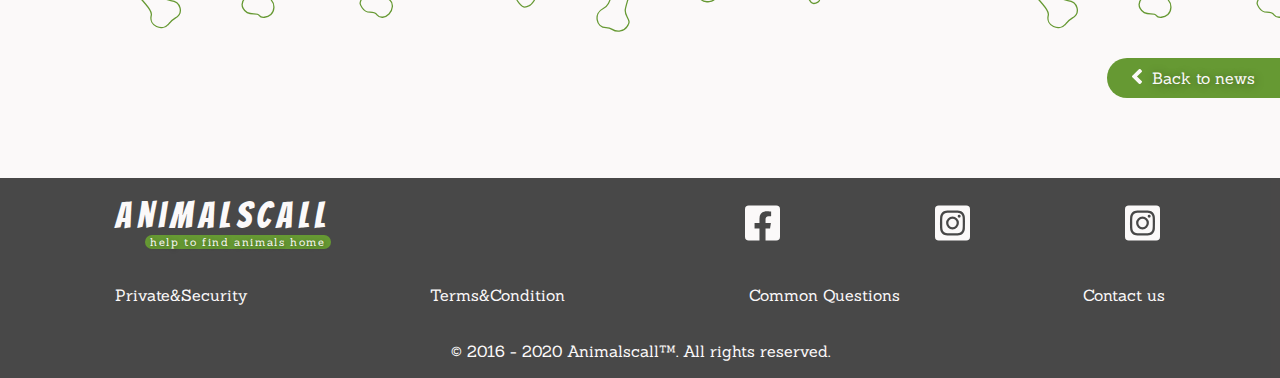
==== commit 9a3cfe3b: "add arrows, bg for news, article" ====
--- a/article.html
+++ b/article.html
@@ -17,30 +17,30 @@
     <div id="myNav" class="mob-menu">
         <a href="javascript:void(0)" class="closebtn" onclick="closeNav()">×</a>
         <div class="mob-menu__content">
-            <a href=""><img src="img/iconDogWhite.svg">Find a dog</a>
-            <a href=""><img src="img/iconCatWhite.svg">Find a cat</a>
-            <a href=""><img src="img/iconRabbitWhite.svg">Find a rodent</a>
-            <a href=""><img src="img/iconFishWhite.svg">Find a fish</a>
+            <a href=""><img src="img/iconDogWhite.svg" loading="lazy">Find a dog</a>
+            <a href=""><img src="img/iconCatWhite.svg" loading="lazy">Find a cat</a>
+            <a href=""><img src="img/iconRabbitWhite.svg" loading="lazy">Find a rodent</a>
+            <a href=""><img src="img/iconFishWhite.svg" loading="lazy">Find a fish</a>
             <a href="" style="color: white; text-shadow: 1px 1px 10px rgba(0, 0, 0, .4);">Find other animals</a>
         </div>
     </div>
     <header>
         <a href="index.html" class="header__logo logo">
-             AnimalsCall<br>
+            AnimalsCall<br>
             <p>help to find animals home</p>
         </a>
         <div class="header__right-side">
             <div class="header__right-side__lang">
-                <button class="lang-dropbtn lang-btn"><img src="img/united-kingdom.svg">EN <img src="img/angle-down-solid-green.svg"></button>
+                <button class="lang-dropbtn lang-btn"><img src="img/united-kingdom.svg" loading="lazy">EN <img src="img/angle-down-solid-green.svg" loading="lazy"></button>
                 <div id="langDropdown" class="lang-dropdown">
-                    <a class="lang-btn" href=""><img src="img/ukraine.svg">UA</a>
-                    <a class="lang-btn" href=""><img src="img/russia.svg">RU</a>
+                    <a class="lang-btn" href=""><img src="img/ukraine.svg" loading="lazy">UA</a>
+                    <a class="lang-btn" href=""><img src="img/russia.svg" loading="lazy">RU</a>
                 </div>
             </div>
-            <a href="" class="header__right-side__login"><img src="img/sign-in-alt-solid.svg" alt="sign-in">
+            <a href="" class="header__right-side__login"><img src="img/sign-in-alt-solid.svg" loading="lazy" alt="sign-in">
                 <p>Login</p>
             </a>
-            <a href="" class="header__right-side__register"><img src="img/user-plus-solid.svg" alt="sign-up">
+            <a href="" class="header__right-side__register"><img src="img/user-plus-solid.svg" loading="lazy" alt="sign-up">
                 <p>Register</p>
             </a>
             <div class="header__right-side__burger" onclick="openNav()">
@@ -53,30 +53,32 @@
     <main>
         <section class="video-nav">
             <nav id="navbar" class="video-nav__menu">
-                <a href=""><img src="img/iconDogWhite.svg">Find a dog</a>
-                <a href=""><img src="img/iconCatWhite.svg">Find a cat</a>
-                <a href="">Find other <span> animals</span><img src="img/angle-down-solid-white.svg"></a>
-                <a href=""><img src="img/iconRabbitWhite.svg">Find a rodent</a>
-                <a href=""><img src="img/iconFishWhite.svg">Find a fish</a>
+                <a href=""><img src="img/iconDogWhite.svg" loading="lazy">Find a dog</a>
+                <a href=""><img src="img/iconCatWhite.svg" loading="lazy">Find a cat</a>
+                <a href="">Find other <span> animals</span><img src="img/angle-down-solid-white.svg" loading="lazy"></a>
+                <a href=""><img src="img/iconRabbitWhite.svg" loading="lazy">Find a rodent</a>
+                <a href=""><img src="img/iconFishWhite.svg" loading="lazy">Find a fish</a>
             </nav>
             <div></div>
         </section>
+        <a href="news.html" class="news__btn news__btn-top"><img src="img/angle-left-solid.svg" loading="lazy">Back to news</a>
         <section class="article">
             <h1>Title</h1>
             <div class="article__pic"></div>
             <div class="article__text">
-                Lorem ipsum dolor sit amet, consectetur adipiscing elit, sed do eiusmod tempor incididunt ut labore et dolore magna aliqua. Nunc lobortis mattis aliquam faucibus purus in massa tempor nec. Odio tempor orci dapibus ultrices in iaculis. Iaculis nunc sed augue lacus. Sed risus ultricies tristique nulla. Velit scelerisque in dictum non consectetur a. Cras pulvinar mattis nunc sed blandit. Neque ornare aenean euismod elementum nisi quis eleifend quam. Gravida quis blandit turpis cursus in hac habitasse. Consequat semper viverra nam libero justo laoreet sit amet. Vestibulum sed arcu non odio euismod. Turpis tincidunt id aliquet risus feugiat in. Eu tincidunt tortor aliquam nulla facilisi cras fermentum odio eu. Sed augue lacus viverra vitae congue. Odio euismod lacinia at quis risus sed vulputate odio ut.
-                Lorem sed risus ultricies tristique. Risus viverra adipiscing at in tellus integer feugiat. Eleifend quam adipiscing vitae proin sagittis nisl rhoncus. Lorem ipsum dolor sit amet consectetur adipiscing elit ut. Urna neque viverra justo nec. Proin libero nunc consequat interdum varius sit. Tristique magna sit amet purus gravida quis blandit turpis. Nulla facilisi cras fermentum odio eu feugiat pretium. Vel facilisis volutpat est velit egestas dui id ornare. Luctus venenatis lectus magna fringilla urna porttitor. Quam adipiscing vitae proin sagittis nisl rhoncus.
-                Porta lorem mollis aliquam ut porttitor leo a diam sollicitudin. Sagittis nisl rhoncus mattis rhoncus urna neque viverra. Nisi est sit amet facilisis magna etiam tempor orci. Amet tellus cras adipiscing enim eu. Quis auctor elit sed vulputate mi sit amet. Tellus cras adipiscing enim eu turpis egestas pretium aenean. Purus sit amet volutpat consequat mauris nunc. Etiam tempor orci eu lobortis elementum nibh tellus molestie nunc. Massa massa ultricies mi quis hendrerit dolor magna eget est. Non blandit massa enim nec dui nunc. Rutrum tellus pellentesque eu tincidunt tortor. Id neque aliquam vestibulum morbi blandit cursus risus at. Vulputate odio ut enim blandit volutpat. Morbi tincidunt augue interdum velit euismod in pellentesque massa placerat.
-                Proin sed libero enim sed faucibus turpis. Neque volutpat ac tincidunt vitae semper quis lectus. Elementum tempus egestas sed sed. Etiam tempor orci eu lobortis elementum nibh tellus molestie. Id ornare arcu odio ut sem nulla pharetra diam sit. In hendrerit gravida rutrum quisque non tellus orci ac auctor. Condimentum vitae sapien pellentesque habitant morbi tristique senectus et. Senectus et netus et malesuada. Integer eget aliquet nibh praesent tristique magna sit. Faucibus interdum posuere lorem ipsum dolor sit amet consectetur adipiscing. Cursus mattis molestie a iaculis at erat pellentesque adipiscing commodo. Pharetra et ultrices neque ornare aenean euismod elementum nisi quis.
-                Augue lacus viverra vitae congue eu consequat ac felis. Pellentesque nec nam aliquam sem. Ante metus dictum at tempor commodo. Viverra nam libero justo laoreet sit amet. Neque aliquam vestibulum morbi blandit cursus risus. Sit amet consectetur adipiscing elit. Aliquet sagittis id consectetur purus ut faucibus pulvinar. Ut etiam sit amet nisl purus in. Nulla pellentesque dignissim enim sit amet venenatis. Massa eget egestas purus viverra accumsan. Suspendisse interdum consectetur libero id faucibus. Nulla pellentesque dignissim enim sit amet. Lobortis mattis aliquam faucibus purus in massa tempor nec.
-                Et malesuada fames ac turpis egestas integer eget aliquet. Neque sodales ut etiam sit amet nisl purus. Neque convallis a cras semper auctor neque vitae. Phasellus egestas tellus rutrum tellus pellentesque eu tincidunt tortor. Augue lacus viverra vitae congue eu. Venenatis lectus magna fringilla urna porttitor. Pulvinar sapien et ligula ullamcorper malesuada. Eu lobortis elementum nibh tellus molestie nunc non blandit massa. Libero nunc consequat interdum varius. Accumsan sit amet nulla facilisi morbi. Senectus et netus et malesuada fames ac. Porttitor lacus luctus accumsan tortor posuere. Mattis vulputate enim nulla aliquet porttitor lacus. Risus feugiat in ante metus dictum at tempor commodo. Magna ac placerat vestibulum lectus mauris ultrices eros. Elit ullamcorper dignissim cras tincidunt lobortis feugiat vivamus at augue. Quis enim lobortis scelerisque fermentum dui.
+                <p>Lorem ipsum dolor sit amet, consectetur adipiscing elit, sed do eiusmod tempor incididunt ut labore et dolore magna aliqua. Nunc lobortis mattis aliquam faucibus purus in massa tempor nec. Odio tempor orci dapibus ultrices in iaculis. Iaculis nunc sed augue lacus. Sed risus ultricies tristique nulla. Velit scelerisque in dictum non consectetur a. Cras pulvinar mattis nunc sed blandit. Neque ornare aenean euismod elementum nisi quis eleifend quam. Gravida quis blandit turpis cursus in hac habitasse. Consequat semper viverra nam libero justo laoreet sit amet. Vestibulum sed arcu non odio euismod. Turpis tincidunt id aliquet risus feugiat in. Eu tincidunt tortor aliquam nulla facilisi cras fermentum odio eu. Sed augue lacus viverra vitae congue. Odio euismod lacinia at quis risus sed vulputate odio ut.
+                    Lorem sed risus ultricies tristique. Risus viverra adipiscing at in tellus integer feugiat. Eleifend quam adipiscing vitae proin sagittis nisl rhoncus. Lorem ipsum dolor sit amet consectetur adipiscing elit ut. Urna neque viverra justo nec. Proin libero nunc consequat interdum varius sit. Tristique magna sit amet purus gravida quis blandit turpis. Nulla facilisi cras fermentum odio eu feugiat pretium. Vel facilisis volutpat est velit egestas dui id ornare. Luctus venenatis lectus magna fringilla urna porttitor. Quam adipiscing vitae proin sagittis nisl rhoncus.
+                    Porta lorem mollis aliquam ut porttitor leo a diam sollicitudin. Sagittis nisl rhoncus mattis rhoncus urna neque viverra. Nisi est sit amet facilisis magna etiam tempor orci. Amet tellus cras adipiscing enim eu. Quis auctor elit sed vulputate mi sit amet. Tellus cras adipiscing enim eu turpis egestas pretium aenean. Purus sit amet volutpat consequat mauris nunc. Etiam tempor orci eu lobortis elementum nibh tellus molestie nunc. Massa massa ultricies mi quis hendrerit dolor magna eget est. Non blandit massa enim nec dui nunc. Rutrum tellus pellentesque eu tincidunt tortor. Id neque aliquam vestibulum morbi blandit cursus risus at. Vulputate odio ut enim blandit volutpat. Morbi tincidunt augue interdum velit euismod in pellentesque massa placerat.
+                    Proin sed libero enim sed faucibus turpis. Neque volutpat ac tincidunt vitae semper quis lectus. Elementum tempus egestas sed sed. Etiam tempor orci eu lobortis elementum nibh tellus molestie. Id ornare arcu odio ut sem nulla pharetra diam sit. In hendrerit gravida rutrum quisque non tellus orci ac auctor. Condimentum vitae sapien pellentesque habitant morbi tristique senectus et. Senectus et netus et malesuada. Integer eget aliquet nibh praesent tristique magna sit. Faucibus interdum posuere lorem ipsum dolor sit amet consectetur adipiscing. Cursus mattis molestie a iaculis at erat pellentesque adipiscing commodo. Pharetra et ultrices neque ornare aenean euismod elementum nisi quis.
+                    Augue lacus viverra vitae congue eu consequat ac felis. Pellentesque nec nam aliquam sem. Ante metus dictum at tempor commodo. Viverra nam libero justo laoreet sit amet. Neque aliquam vestibulum morbi blandit cursus risus. Sit amet consectetur adipiscing elit. Aliquet sagittis id consectetur purus ut faucibus pulvinar. Ut etiam sit amet nisl purus in. Nulla pellentesque dignissim enim sit amet venenatis. Massa eget egestas purus viverra accumsan. Suspendisse interdum consectetur libero id faucibus. Nulla pellentesque dignissim enim sit amet. Lobortis mattis aliquam faucibus purus in massa tempor nec.
+                    Et malesuada fames ac turpis egestas integer eget aliquet. Neque sodales ut etiam sit amet nisl purus. Neque convallis a cras semper auctor neque vitae. Phasellus egestas tellus rutrum tellus pellentesque eu tincidunt tortor. Augue lacus viverra vitae congue eu. Venenatis lectus magna fringilla urna porttitor. Pulvinar sapien et ligula ullamcorper malesuada. Eu lobortis elementum nibh tellus molestie nunc non blandit massa. Libero nunc consequat interdum varius. Accumsan sit amet nulla facilisi morbi. Senectus et netus et malesuada fames ac. Porttitor lacus luctus accumsan tortor posuere. Mattis vulputate enim nulla aliquet porttitor lacus. Risus feugiat in ante metus dictum at tempor commodo. Magna ac placerat vestibulum lectus mauris ultrices eros. Elit ullamcorper dignissim cras tincidunt lobortis feugiat vivamus at augue. Quis enim lobortis scelerisque fermentum dui.</p>
             </div>
         </section>
+        <a href="news.html" class="news__btn"><img src="img/angle-left-solid.svg" loading="lazy">Back to news</a>
     </main>
     <footer>
         <a href="index.html" class="footer__logo logo">
-             AnimalsCall<br>
+            AnimalsCall<br>
             <p>help to find animals home</p>
         </a>
         <div class="footer__social">
--- a/css/style.css
+++ b/css/style.css
@@ -78,6 +78,9 @@
   padding: 0 9%;
   display: flex;
   justify-content: space-around; }
+  header a:hover,
+  header a:focus {
+    color: #669933; }
   header .header__logo {
     /*  background: url(../img/logo.svg) no-repeat;
     background-size: contain; */
--- a/css/media.css
+++ b/css/media.css
@@ -66,7 +66,7 @@
     .our-mission .our-mission__content .our-mission__txt-2 {
       order: 2; }
 
-  .news .news__btn {
+  .news__btn {
     margin-bottom: 50px; }
 
   footer {
--- a/css/article.css
+++ b/css/article.css
@@ -1,15 +1,49 @@
-.article {
-  padding: 0 9%; }
-  .article .article__pic {
-    background: url(../img/dog-4364620_1920.jpg) no-repeat center;
-    background-size: contain;
-    height: 300px;
-    margin-bottom: 1em; }
-  .article .article__text {
-    margin-bottom: 1em; }
+main {
+  display: flex;
+  flex-direction: column; }
+
+.article .article__pic {
+  background: url(../img/dog-4364620_1920.jpg) no-repeat center;
+  background-size: contain;
+  height: 300px;
+  margin-bottom: 1em; }
+.article .article__text {
+  padding: 9%;
+  margin-bottom: 1em;
+  background: url(../img/cute-bone-pattern-yellow-background.svg);
+  height: 100%;
+  width: 100%;
+  background-size: contain;
+  text-shadow: 0 -3px 6px rgba(255, 255, 255, 0.3), 0 -3px 6px rgba(255, 255, 255, 0.3), 0 3px 6px rgba(255, 255, 255, 0.3), 0 3px 6px rgba(255, 255, 255, 0.3), -3px 0 6px rgba(255, 255, 255, 0.3), 3px 0 6px rgba(255, 255, 255, 0.3), -3px 0 6px rgba(255, 255, 255, 0.3), 3px 0 6px rgba(255, 255, 255, 0.3), -1px -3px 6px rgba(255, 255, 255, 0.3), 1px -3px 6px rgba(255, 255, 255, 0.3), -1px 3px 6px rgba(255, 255, 255, 0.3), 1px 3px 6px rgba(255, 255, 255, 0.3), -3px -1px 6px rgba(255, 255, 255, 0.3), 3px -1px 6px rgba(255, 255, 255, 0.3), -3px 1px 6px rgba(255, 255, 255, 0.3), 3px 1px 6px rgba(255, 255, 255, 0.3), -2px -3px 6px rgba(255, 255, 255, 0.3), 2px -3px 6px rgba(255, 255, 255, 0.3), -2px 3px 6px rgba(255, 255, 255, 0.3), 2px 3px 6px rgba(255, 255, 255, 0.3), -3px -2px 6px rgba(255, 255, 255, 0.3), 3px -2px 6px rgba(255, 255, 255, 0.3), -3px 2px 6px rgba(255, 255, 255, 0.3), 3px 2px 6px rgba(255, 255, 255, 0.3), -3px -3px 6px rgba(255, 255, 255, 0.3), 3px -3px 6px rgba(255, 255, 255, 0.3), -3px 3px 6px rgba(255, 255, 255, 0.3), 3px 3px 6px rgba(255, 255, 255, 0.3), -3px -3px 6px rgba(255, 255, 255, 0.3), 3px -3px 6px rgba(255, 255, 255, 0.3), -3px 3px 6px rgba(255, 255, 255, 0.3), 3px 3px 6px rgba(255, 255, 255, 0.3); }
+
+.news__btn {
+  align-self: flex-end; }
+  .news__btn img {
+    height: 15px;
+    padding-right: 10px; }
+  .news__btn:hover img {
+    animation: bounce-left 1s; }
+
+.news__btn-top {
+  align-self: flex-start;
+  border-radius: 0px 30px 30px 0px;
+  margin: 30px 0 0 0; }
 
 @media screen and (max-width: 500px) {
   .article .article__pic {
     height: 200px; } }
+@keyframes bounce-left {
+  0%,
+    20%,
+    60%,
+    100% {
+    transform: translateX(-5px);
+    transform: translateX(-5px); }
+  40% {
+    transform: translateX(0px);
+    transform: translateX(0px); }
+  80% {
+    transform: translateX(0px);
+    transform: translateX(0px); } }
 
 /*# sourceMappingURL=article.css.map */
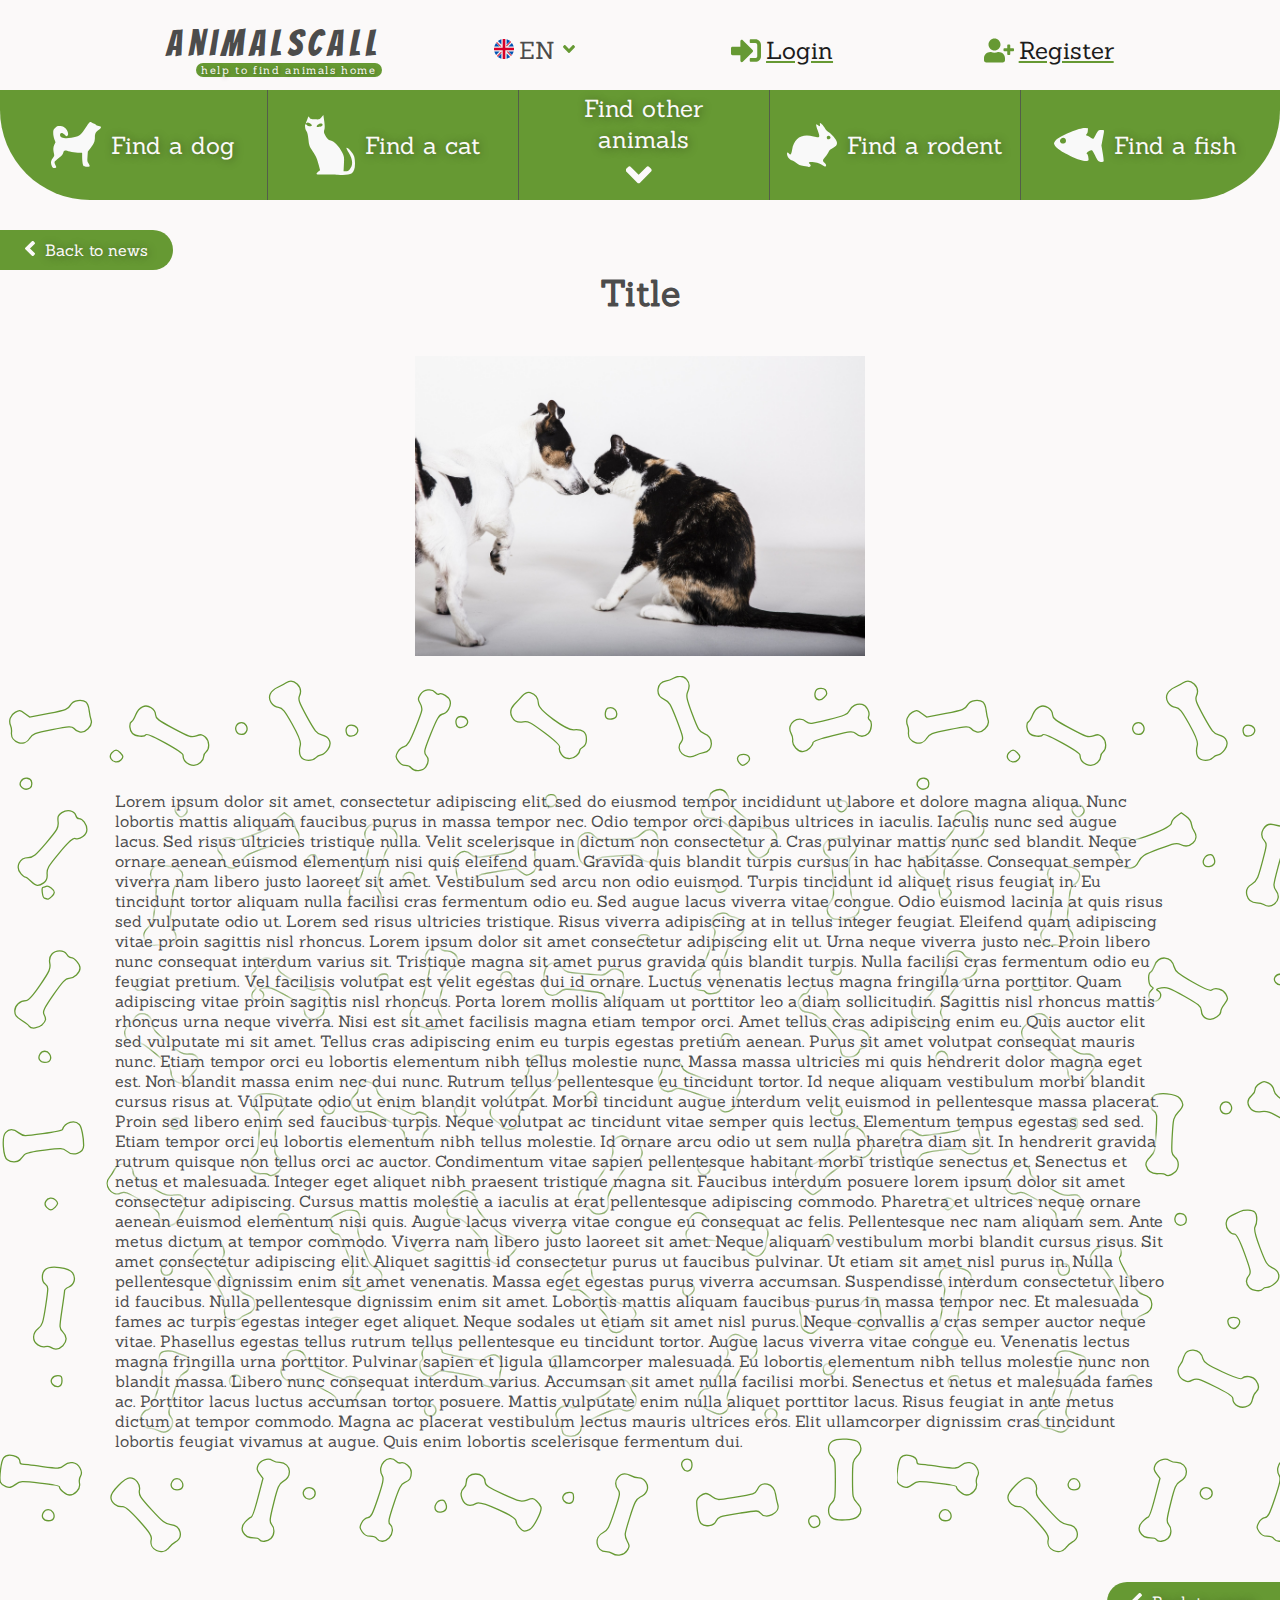
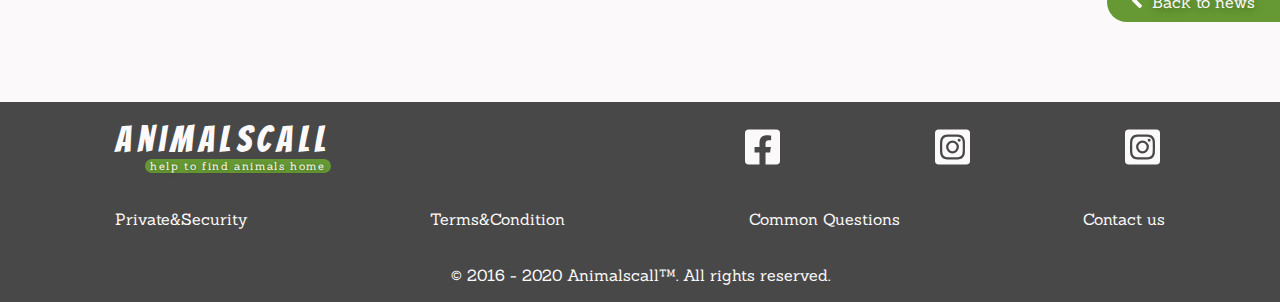
==== commit 6df82907: "article amimated, h1 padding" ====
--- a/article.html
+++ b/article.html
@@ -64,7 +64,7 @@
         <a href="news.html" class="news__btn news__btn-top"><img src="img/angle-left-solid.svg" loading="lazy">Back to news</a>
         <section class="article">
             <h1>Title</h1>
-            <div class="article__pic"></div>
+            <img src="img/dog-4364620_1920.jpg" loading="lazy" class="article__pic">
             <div class="article__text">
                 <p>Lorem ipsum dolor sit amet, consectetur adipiscing elit, sed do eiusmod tempor incididunt ut labore et dolore magna aliqua. Nunc lobortis mattis aliquam faucibus purus in massa tempor nec. Odio tempor orci dapibus ultrices in iaculis. Iaculis nunc sed augue lacus. Sed risus ultricies tristique nulla. Velit scelerisque in dictum non consectetur a. Cras pulvinar mattis nunc sed blandit. Neque ornare aenean euismod elementum nisi quis eleifend quam. Gravida quis blandit turpis cursus in hac habitasse. Consequat semper viverra nam libero justo laoreet sit amet. Vestibulum sed arcu non odio euismod. Turpis tincidunt id aliquet risus feugiat in. Eu tincidunt tortor aliquam nulla facilisi cras fermentum odio eu. Sed augue lacus viverra vitae congue. Odio euismod lacinia at quis risus sed vulputate odio ut.
                     Lorem sed risus ultricies tristique. Risus viverra adipiscing at in tellus integer feugiat. Eleifend quam adipiscing vitae proin sagittis nisl rhoncus. Lorem ipsum dolor sit amet consectetur adipiscing elit ut. Urna neque viverra justo nec. Proin libero nunc consequat interdum varius sit. Tristique magna sit amet purus gravida quis blandit turpis. Nulla facilisi cras fermentum odio eu feugiat pretium. Vel facilisis volutpat est velit egestas dui id ornare. Luctus venenatis lectus magna fringilla urna porttitor. Quam adipiscing vitae proin sagittis nisl rhoncus.
--- a/css/article.css
+++ b/css/article.css
@@ -2,19 +2,29 @@
   display: flex;
   flex-direction: column; }
 
-.article .article__pic {
-  background: url(../img/dog-4364620_1920.jpg) no-repeat center;
-  background-size: contain;
-  height: 300px;
-  margin-bottom: 1em; }
-.article .article__text {
-  padding: 9%;
-  margin-bottom: 1em;
-  background: url(../img/cute-bone-pattern-yellow-background.svg);
-  height: 100%;
-  width: 100%;
-  background-size: contain;
-  text-shadow: 0 -3px 6px rgba(255, 255, 255, 0.3), 0 -3px 6px rgba(255, 255, 255, 0.3), 0 3px 6px rgba(255, 255, 255, 0.3), 0 3px 6px rgba(255, 255, 255, 0.3), -3px 0 6px rgba(255, 255, 255, 0.3), 3px 0 6px rgba(255, 255, 255, 0.3), -3px 0 6px rgba(255, 255, 255, 0.3), 3px 0 6px rgba(255, 255, 255, 0.3), -1px -3px 6px rgba(255, 255, 255, 0.3), 1px -3px 6px rgba(255, 255, 255, 0.3), -1px 3px 6px rgba(255, 255, 255, 0.3), 1px 3px 6px rgba(255, 255, 255, 0.3), -3px -1px 6px rgba(255, 255, 255, 0.3), 3px -1px 6px rgba(255, 255, 255, 0.3), -3px 1px 6px rgba(255, 255, 255, 0.3), 3px 1px 6px rgba(255, 255, 255, 0.3), -2px -3px 6px rgba(255, 255, 255, 0.3), 2px -3px 6px rgba(255, 255, 255, 0.3), -2px 3px 6px rgba(255, 255, 255, 0.3), 2px 3px 6px rgba(255, 255, 255, 0.3), -3px -2px 6px rgba(255, 255, 255, 0.3), 3px -2px 6px rgba(255, 255, 255, 0.3), -3px 2px 6px rgba(255, 255, 255, 0.3), 3px 2px 6px rgba(255, 255, 255, 0.3), -3px -3px 6px rgba(255, 255, 255, 0.3), 3px -3px 6px rgba(255, 255, 255, 0.3), -3px 3px 6px rgba(255, 255, 255, 0.3), 3px 3px 6px rgba(255, 255, 255, 0.3), -3px -3px 6px rgba(255, 255, 255, 0.3), 3px -3px 6px rgba(255, 255, 255, 0.3), -3px 3px 6px rgba(255, 255, 255, 0.3), 3px 3px 6px rgba(255, 255, 255, 0.3); }
+.article {
+  text-align: center; }
+  .article h1 {
+    padding: 0; }
+  .article .article__pic {
+    /*  background: url(../img/dog-4364620_1920.jpg) no-repeat center;
+     background-size: contain; */
+    height: 300px;
+    margin-bottom: 1em;
+    position: relative;
+    animation: move 1s 200ms; }
+  .article .article__text {
+    text-align: left;
+    padding: 9%;
+    margin-bottom: 1em;
+    background: url(../img/cute-bone-pattern-yellow-background.svg);
+    height: 100%;
+    width: 100%;
+    background-size: contain;
+    text-shadow: 0 -3px 6px rgba(255, 255, 255, 0.3), 0 -3px 6px rgba(255, 255, 255, 0.3), 0 3px 6px rgba(255, 255, 255, 0.3), 0 3px 6px rgba(255, 255, 255, 0.3), -3px 0 6px rgba(255, 255, 255, 0.3), 3px 0 6px rgba(255, 255, 255, 0.3), -3px 0 6px rgba(255, 255, 255, 0.3), 3px 0 6px rgba(255, 255, 255, 0.3), -1px -3px 6px rgba(255, 255, 255, 0.3), 1px -3px 6px rgba(255, 255, 255, 0.3), -1px 3px 6px rgba(255, 255, 255, 0.3), 1px 3px 6px rgba(255, 255, 255, 0.3), -3px -1px 6px rgba(255, 255, 255, 0.3), 3px -1px 6px rgba(255, 255, 255, 0.3), -3px 1px 6px rgba(255, 255, 255, 0.3), 3px 1px 6px rgba(255, 255, 255, 0.3), -2px -3px 6px rgba(255, 255, 255, 0.3), 2px -3px 6px rgba(255, 255, 255, 0.3), -2px 3px 6px rgba(255, 255, 255, 0.3), 2px 3px 6px rgba(255, 255, 255, 0.3), -3px -2px 6px rgba(255, 255, 255, 0.3), 3px -2px 6px rgba(255, 255, 255, 0.3), -3px 2px 6px rgba(255, 255, 255, 0.3), 3px 2px 6px rgba(255, 255, 255, 0.3), -3px -3px 6px rgba(255, 255, 255, 0.3), 3px -3px 6px rgba(255, 255, 255, 0.3), -3px 3px 6px rgba(255, 255, 255, 0.3), 3px 3px 6px rgba(255, 255, 255, 0.3), -3px -3px 6px rgba(255, 255, 255, 0.3), 3px -3px 6px rgba(255, 255, 255, 0.3), -3px 3px 6px rgba(255, 255, 255, 0.3), 3px 3px 6px rgba(255, 255, 255, 0.3); }
+  .article p {
+    position: relative;
+    animation: move 2s 200ms; }
 
 .news__btn {
   align-self: flex-end; }
@@ -45,5 +55,10 @@
   80% {
     transform: translateX(0px);
     transform: translateX(0px); } }
+@keyframes move {
+  from {
+    left: -100%; }
+  to {
+    left: 0; } }
 
 /*# sourceMappingURL=article.css.map */
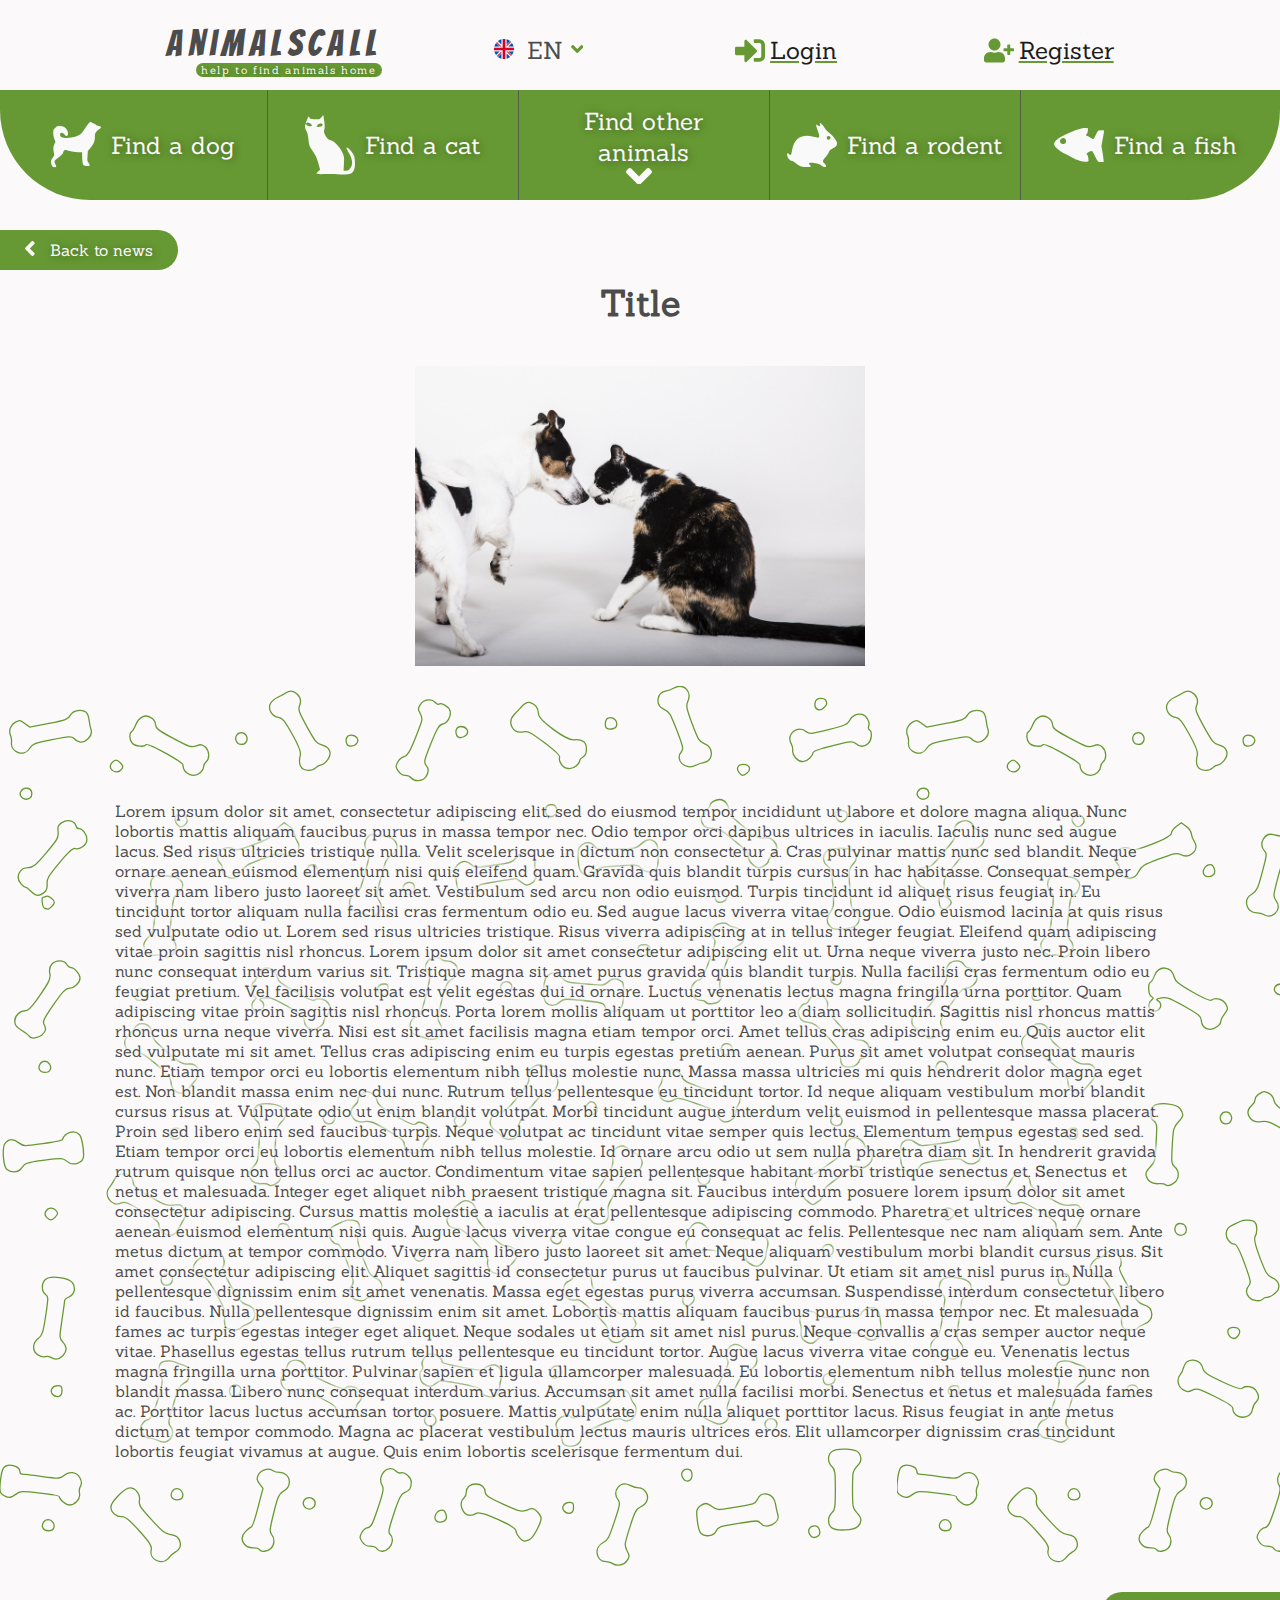
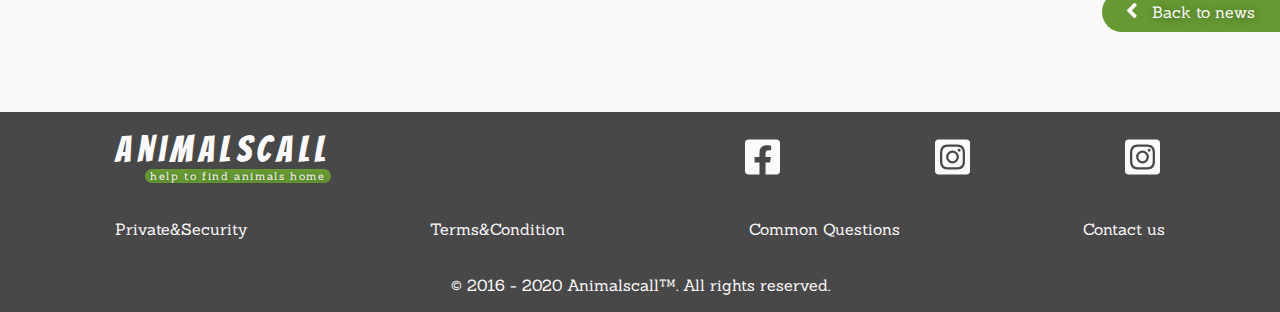
==== commit 47e7d4ed: "add svg code for nav, mob-menu, news, article" ====
--- a/article.html
+++ b/article.html
@@ -17,10 +17,34 @@
     <div id="myNav" class="mob-menu">
         <a href="javascript:void(0)" class="closebtn" onclick="closeNav()">×</a>
         <div class="mob-menu__content">
-            <a href=""><img src="img/iconDogWhite.svg" loading="lazy">Find a dog</a>
-            <a href=""><img src="img/iconCatWhite.svg" loading="lazy">Find a cat</a>
-            <a href=""><img src="img/iconRabbitWhite.svg" loading="lazy">Find a rodent</a>
-            <a href=""><img src="img/iconFishWhite.svg" loading="lazy">Find a fish</a>
+            <a href="">
+                <svg viewBox="0 0 26.214 23.696" xmlns="http://www.w3.org/2000/svg">
+                    <g transform="translate(-81.528 -135.33)">
+                        <path d="m81.938 158.02c-0.66551-1.5928-0.53126-2.6789 0.48786-3.947 0.76534-0.95237 0.87821-1.2866 0.70821-2.0973-0.54028-2.5765-0.51226-3.6964 0.12436-4.9711l0.63092-1.2633-0.6037-1.5316c-0.35459-0.89966-0.6037-2.201-0.6037-3.154 0-1.4562 0.10158-1.7239 0.99158-2.6139 0.84331-0.84333 1.1943-0.99157 2.3476-0.99157 0.74581 0 1.7329 0.19488 2.1935 0.43306 1.6216 0.83854 2.8361 3.4317 2.0506 4.3782-0.51544 0.62107-0.76745 0.55438-1.6506-0.43673-0.88387-0.992-2.0124-1.1571-2.2741-0.33272-0.57009 1.7962 1.9705 2.6525 5.8553 1.9736 3.9081-0.68303 4.72-1.1817 6.7711-4.159 2.8638-4.157 2.9743-4.2653 3.8381-3.7633 0.401 0.23303 1.0545 0.56878 1.4522 0.7461 0.39775 0.17732 0.80537 0.45538 0.9058 0.61791 0.10044 0.16253 0.72649 0.36845 1.3912 0.45761 1.6192 0.21717 1.584 0.87492-0.11052 2.0694-1.4965 1.0548-1.8882 1.8411-1.8905 3.7948-3e-3 2.164-0.49117 3.3949-2.1518 5.4208l-1.5488 1.8896-0.18114 2.5667c-0.17134 2.4282-0.14078 2.6249 0.56655 3.6456 0.41121 0.59339 0.66177 1.2178 0.55684 1.3876-0.22828 0.36937-2.4694 0.40497-3.0325 0.0482-0.52369-0.33178-0.88675-2.3034-0.90247-4.9007l-0.0127-2.0991-2.2602-2e-3c-1.4556-1e-3 -2.935-0.21345-4.1558-0.59632-2.7557-0.86427-3.0508-0.81545-3.467 0.57348-0.28073 0.93695-0.75891 1.4775-2.3807 2.6912-1.1162 0.83529-2.1047 1.7558-2.1966 2.0456-0.092 0.28982 0.10702 0.9918 0.44225 1.56 0.71996 1.2203 0.58679 1.5715-0.5959 1.5715-0.72003 0-0.94644-0.17681-1.2951-1.0114z" style="fill-rule:evenodd;fill:#f9f9f9" />
+                    </g>
+                </svg>
+                Find a dog</a>
+            <a href="">
+                <svg viewBox="0 0 21.27 25.365" xmlns="http://www.w3.org/2000/svg">
+                    <g transform="translate(-77.441 -131.87)">
+                        <path d="m91.449 157.1c-0.8822-0.12095-3.2773-0.15676-5.3224-0.0796-4.0285 0.15204-4.4734-0.0331-2.9918-1.2449l0.72651-0.59423-0.54604-2.0415c-0.7751-2.8977-1.0513-3.5161-2.6873-6.017-1.3764-2.104-1.4713-2.3751-1.7362-4.9578-0.19867-1.9366-0.44929-2.9622-0.86079-3.5223-0.57836-0.78724-0.81344-2.8553-0.32459-2.8553 0.14075 0 0.41931 0.19685 0.61899 0.43745 0.47963 0.57794 2.0414 0.58366 2.0414 7e-3 0-0.23648-0.40312-0.63844-0.89585-0.89323-0.7453-0.38541-0.97504-0.39893-1.367-0.0804-0.52403 0.42589-0.54499 0.52398 0.37325-1.7475 0.49178-1.2165 0.51784-1.2346 0.84143-0.58327 0.29257 0.5889 0.58174 0.68294 2.3348 0.75929 1.947 0.0848 2.0223 0.0615 2.7968-0.8662l0.79589-0.95334 0.36692 2.585c0.2689 1.8942 0.28321 2.8579 0.0536 3.6061-0.25051 0.81623-0.22063 1.2027 0.14894 1.9266 0.92937 1.8205 1.5343 2.4417 2.5666 2.6353 1.4074 0.26404 3.656 2.5763 4.8358 4.9727 0.92106 1.871 0.93615 1.9666 0.78303 4.9665l-0.1561 3.0588h0.93847c0.59669 0 1.1623-0.23898 1.5532-0.65618 1.6152-1.7242 1.5239-4.1081-0.27141-7.0847-0.64079-1.0625-1.0864-2.0105-0.9902-2.1066 0.32126-0.32125 1.7593 0.9927 2.6442 2.416 0.73208 1.1775 0.89141 1.7704 0.97605 3.6321 0.11494 2.5282-0.35846 4.0602-1.4822 4.7965-0.84743 0.55524-3.5748 0.78437-5.7641 0.48423zm-6.8646-20.539c0.64281-0.47002 0.36716-1.065-0.49342-1.065-0.62516 0-1.6826 0.76154-1.6826 1.2118 0 0.39226 1.5851 0.28535 2.1761-0.14678z" fill="#f9f9f9" fill-rule="evenodd" />
+                    </g>
+                </svg>
+                Find a cat</a>
+            <a href="">
+                <svg viewBox="0 0 22.745 20.386" xmlns="http://www.w3.org/2000/svg">
+                    <g transform="translate(-76.092 -135.17)">
+                        <path d="m83.738 155.14c-1.7607-0.32167-2.3688-0.59177-3.5401-1.5724-0.77782-0.65124-1.6846-1.1841-2.0151-1.1841-0.33867 0-0.92551-0.42562-1.3448-0.97535-1.0754-1.4099-0.95107-3.3906 0.13097-2.0868 0.71972 0.86721 1.0778 0.45703 1.4224-1.6292 0.90934-5.5064 4.2895-7.6695 9.7586-6.245 2.9995 0.78126 3.1048 0.61982 1.8859-2.8914-0.91266-2.629-0.91139-3.2343 5e-3 -2.4049 0.79873 0.72284 1.2621 0.61444 1.0464-0.24482-0.10064-0.401-0.0621-0.72909 0.0857-0.72909 0.40071 0 1.7042 1.4746 2.2364 2.53 0.25683 0.5093 1.0229 1.2994 1.7025 1.7558 1.3372 0.89806 3.3456 3.3326 3.6218 4.3904 0.33277 1.2742-0.11385 2.0064-1.7447 2.8603-1.1982 0.62734-1.6555 1.0604-1.9345 1.832-0.20098 0.55578-0.87463 1.563-1.497 2.2382-1.3227 1.4349-1.397 1.9562-0.40251 2.8209 0.87746 0.76296 0.96996 1.6953 0.16817 1.6953-0.30848 0-0.95197-0.32908-1.43-0.73129-0.87109-0.73295-3.0309-1.3102-4.9024-1.3102-1.0564 0-1.2405 0.29641-0.54345 0.87491 0.5688 0.47208 0.5579 1.0579-0.0238 1.2812-0.25371 0.0974-0.4834 0.16282-0.51036 0.14547-0.027-0.0174-1.0057-0.20632-2.1749-0.41993zm11.851-12.639c0.59031-0.3741 0.27699-1.3326-0.47046-1.4392-0.70593-0.1007-1.1208 0.52303-0.83806 1.2599 0.18658 0.48624 0.71083 0.55808 1.3085 0.17932z" fill="#f9f9f9" fill-rule="evenodd" />
+                    </g>
+                </svg>
+                Find a rodent</a>
+            <a href="">
+                <svg viewBox="0 0 26.205 18.289" xmlns="http://www.w3.org/2000/svg">
+                    <g transform="translate(-75.952 -137.25)">
+                        <path d="m99.655 155.24c-0.64511-0.23534-1.0774-0.86279-2.0953-3.041-0.70538-1.5095-1.482-2.821-1.7257-2.9146-0.24379-0.0935-0.97415 0.12831-1.623 0.49301-1.1456 0.64383-1.5098 1.272-0.86256 1.4877 0.38449 0.12816 0.89865 2.6829 0.66336 3.2961-0.38648 1.0071-5.3558-0.0216-8.4173-1.7424-0.9624-0.54094-2.5944-1.3899-3.6265-1.8866-2.356-1.1337-4.787-2.9938-5.5714-4.2629-0.55798-0.90285-0.56927-1.0364-0.15546-1.8367 0.8506-1.6449 2.7489-2.864 8.1868-5.2575 3.5811-1.5762 6.5274-2.4211 8.0599-2.3111l1.2725 0.0913-0.0815 1.3124c-0.0453 0.72887-0.27217 1.4563-0.51038 1.6362-0.53117 0.40103-0.56001 0.98858-0.0485 0.98858 0.20918 0 1.0012 0.39371 1.7599 0.87491 0.75878 0.4812 1.5137 0.87491 1.6777 0.87491 0.16396 0 0.73819-0.96572 1.2761-2.146 0.53787-1.1803 1.1973-2.2302 1.4654-2.3331 0.26811-0.10288 1.0491-0.18706 1.7355-0.18706 1.4444 0 1.4042-0.50253 0.39428 4.9338l-0.61857 3.3298 0.67188 4.0082c0.36955 2.2045 0.5919 4.2166 0.49414 4.4714-0.19902 0.51864-1.1017 0.56556-2.3212 0.12067zm-17.979-9.875c0.6945-0.37169 0.75615-1.7975 0.10583-2.4478-0.62418-0.62416-1.4659-0.5756-2.1665 0.12499-1.4239 1.4239 0.23863 3.2979 2.0606 2.3228z" fill="#f9f9f9" fill-rule="evenodd" />
+                    </g>
+                </svg>
+                Find a fish</a>
             <a href="" style="color: white; text-shadow: 1px 1px 10px rgba(0, 0, 0, .4);">Find other animals</a>
         </div>
     </div>
@@ -31,16 +55,41 @@
         </a>
         <div class="header__right-side">
             <div class="header__right-side__lang">
-                <button class="lang-dropbtn lang-btn"><img src="img/united-kingdom.svg" loading="lazy">EN <img src="img/angle-down-solid-green.svg" loading="lazy"></button>
+                <button class="lang-dropbtn lang-btn">
+                    <svg xmlns="http://www.w3.org/2000/svg" viewBox="0 0 512 512">
+                        <circle cx="256" cy="256" r="256" fill="#f0f0f0" />
+                        <g fill="#0052b4">
+                            <path d="M52.92 100.142c-20.109 26.163-35.272 56.318-44.101 89.077h133.178L52.92 100.142zM503.181 189.219c-8.829-32.758-23.993-62.913-44.101-89.076l-89.075 89.076h133.176zM8.819 322.784c8.83 32.758 23.993 62.913 44.101 89.075l89.074-89.075H8.819zM411.858 52.921c-26.163-20.109-56.317-35.272-89.076-44.102v133.177l89.076-89.075zM100.142 459.079c26.163 20.109 56.318 35.272 89.076 44.102V370.005l-89.076 89.074zM189.217 8.819c-32.758 8.83-62.913 23.993-89.075 44.101l89.075 89.075V8.819zM322.783 503.181c32.758-8.83 62.913-23.993 89.075-44.101l-89.075-89.075v133.176zM370.005 322.784l89.075 89.076c20.108-26.162 35.272-56.318 44.101-89.076H370.005z" />
+                        </g>
+                        <g fill="#d80027">
+                            <path d="M509.833 222.609H289.392V2.167A258.556 258.556 0 00256 0c-11.319 0-22.461.744-33.391 2.167v220.441H2.167A258.556 258.556 0 000 256c0 11.319.744 22.461 2.167 33.391h220.441v220.442a258.35 258.35 0 0066.783 0V289.392h220.442A258.533 258.533 0 00512 256c0-11.317-.744-22.461-2.167-33.391z" />
+                            <path d="M322.783 322.784L437.019 437.02a256.636 256.636 0 0015.048-16.435l-97.802-97.802h-31.482v.001zM189.217 322.784h-.002L74.98 437.019a256.636 256.636 0 0016.435 15.048l97.802-97.804v-31.479zM189.217 189.219v-.002L74.981 74.98a256.636 256.636 0 00-15.048 16.435l97.803 97.803h31.481zM322.783 189.219L437.02 74.981a256.328 256.328 0 00-16.435-15.047l-97.802 97.803v31.482z" />
+                        </g>
+                    </svg>
+                    EN
+                    <svg xmlns="http://www.w3.org/2000/svg" aria-hidden="true" data-prefix="fas" data-icon="angle-down" class="svg-inline--fa fa-angle-down fa-w-10" viewBox="0 0 320 512">
+                        <path fill="#693" d="M143 352.3L7 216.3c-9.4-9.4-9.4-24.6 0-33.9l22.6-22.6c9.4-9.4 24.6-9.4 33.9 0l96.4 96.4 96.4-96.4c9.4-9.4 24.6-9.4 33.9 0l22.6 22.6c9.4 9.4 9.4 24.6 0 33.9l-136 136c-9.2 9.4-24.4 9.4-33.8 0z" />
+                    </svg></button>
                 <div id="langDropdown" class="lang-dropdown">
-                    <a class="lang-btn" href=""><img src="img/ukraine.svg" loading="lazy">UA</a>
-                    <a class="lang-btn" href=""><img src="img/russia.svg" loading="lazy">RU</a>
+                    <a class="lang-btn" href="">
+                        <svg xmlns="http://www.w3.org/2000/svg" viewBox="0 0 512 512">
+                            <circle cx="256" cy="256" r="256" fill="#ffda44" />
+                            <path d="M0 256C0 114.616 114.616 0 256 0s256 114.616 256 256" fill="#338af3" /></svg>UA</a>
+                    <a class="lang-btn" href="">
+                        <svg xmlns="http://www.w3.org/2000/svg" viewBox="0 0 512 512">
+                            <circle cx="256" cy="256" r="256" fill="#f0f0f0" />
+                            <path d="M496.077 345.043C506.368 317.31 512 287.314 512 256s-5.632-61.31-15.923-89.043H15.923C5.633 194.69 0 224.686 0 256s5.633 61.31 15.923 89.043L256 367.304l240.077-22.261z" fill="#0052b4" />
+                            <path d="M256 512c110.071 0 203.906-69.472 240.077-166.957H15.923C52.094 442.528 145.929 512 256 512z" fill="#d80027" /></svg>RU</a>
                 </div>
             </div>
-            <a href="" class="header__right-side__login"><img src="img/sign-in-alt-solid.svg" loading="lazy" alt="sign-in">
+            <a href="" class="header__right-side__login">
+                <svg xmlns="http://www.w3.org/2000/svg" aria-hidden="true" data-prefix="fas" data-icon="sign-in-alt" class="svg-inline--fa fa-sign-in-alt fa-w-16" viewBox="0 0 512 512">
+                    <path fill="#693" d="M416 448h-84c-6.6 0-12-5.4-12-12v-40c0-6.6 5.4-12 12-12h84c17.7 0 32-14.3 32-32V160c0-17.7-14.3-32-32-32h-84c-6.6 0-12-5.4-12-12V76c0-6.6 5.4-12 12-12h84c53 0 96 43 96 96v192c0 53-43 96-96 96zm-47-201L201 79c-15-15-41-4.5-41 17v96H24c-13.3 0-24 10.7-24 24v96c0 13.3 10.7 24 24 24h136v96c0 21.5 26 32 41 17l168-168c9.3-9.4 9.3-24.6 0-34z" /></svg>
                 <p>Login</p>
             </a>
-            <a href="" class="header__right-side__register"><img src="img/user-plus-solid.svg" loading="lazy" alt="sign-up">
+            <a href="" class="header__right-side__register">
+                <svg xmlns="http://www.w3.org/2000/svg" aria-hidden="true" data-prefix="fas" data-icon="user-plus" class="svg-inline--fa fa-user-plus fa-w-20" viewBox="0 0 640 512">
+                    <path fill="#693" d="M624 208h-64v-64c0-8.8-7.2-16-16-16h-32c-8.8 0-16 7.2-16 16v64h-64c-8.8 0-16 7.2-16 16v32c0 8.8 7.2 16 16 16h64v64c0 8.8 7.2 16 16 16h32c8.8 0 16-7.2 16-16v-64h64c8.8 0 16-7.2 16-16v-32c0-8.8-7.2-16-16-16zm-400 48c70.7 0 128-57.3 128-128S294.7 0 224 0 96 57.3 96 128s57.3 128 128 128zm89.6 32h-16.7c-22.2 10.2-46.9 16-72.9 16s-50.6-5.8-72.9-16h-16.7C60.2 288 0 348.2 0 422.4V464c0 26.5 21.5 48 48 48h352c26.5 0 48-21.5 48-48v-41.6c0-74.2-60.2-134.4-134.4-134.4z" /></svg>
                 <p>Register</p>
             </a>
             <div class="header__right-side__burger" onclick="openNav()">
@@ -53,15 +102,46 @@
     <main>
         <section class="video-nav">
             <nav id="navbar" class="video-nav__menu">
-                <a href=""><img src="img/iconDogWhite.svg" loading="lazy">Find a dog</a>
-                <a href=""><img src="img/iconCatWhite.svg" loading="lazy">Find a cat</a>
-                <a href="">Find other <span> animals</span><img src="img/angle-down-solid-white.svg" loading="lazy"></a>
-                <a href=""><img src="img/iconRabbitWhite.svg" loading="lazy">Find a rodent</a>
-                <a href=""><img src="img/iconFishWhite.svg" loading="lazy">Find a fish</a>
+                <a href="">
+                    <svg viewBox="0 0 26.214 23.696" xmlns="http://www.w3.org/2000/svg">
+                        <g transform="translate(-81.528 -135.33)">
+                            <path d="m81.938 158.02c-0.66551-1.5928-0.53126-2.6789 0.48786-3.947 0.76534-0.95237 0.87821-1.2866 0.70821-2.0973-0.54028-2.5765-0.51226-3.6964 0.12436-4.9711l0.63092-1.2633-0.6037-1.5316c-0.35459-0.89966-0.6037-2.201-0.6037-3.154 0-1.4562 0.10158-1.7239 0.99158-2.6139 0.84331-0.84333 1.1943-0.99157 2.3476-0.99157 0.74581 0 1.7329 0.19488 2.1935 0.43306 1.6216 0.83854 2.8361 3.4317 2.0506 4.3782-0.51544 0.62107-0.76745 0.55438-1.6506-0.43673-0.88387-0.992-2.0124-1.1571-2.2741-0.33272-0.57009 1.7962 1.9705 2.6525 5.8553 1.9736 3.9081-0.68303 4.72-1.1817 6.7711-4.159 2.8638-4.157 2.9743-4.2653 3.8381-3.7633 0.401 0.23303 1.0545 0.56878 1.4522 0.7461 0.39775 0.17732 0.80537 0.45538 0.9058 0.61791 0.10044 0.16253 0.72649 0.36845 1.3912 0.45761 1.6192 0.21717 1.584 0.87492-0.11052 2.0694-1.4965 1.0548-1.8882 1.8411-1.8905 3.7948-3e-3 2.164-0.49117 3.3949-2.1518 5.4208l-1.5488 1.8896-0.18114 2.5667c-0.17134 2.4282-0.14078 2.6249 0.56655 3.6456 0.41121 0.59339 0.66177 1.2178 0.55684 1.3876-0.22828 0.36937-2.4694 0.40497-3.0325 0.0482-0.52369-0.33178-0.88675-2.3034-0.90247-4.9007l-0.0127-2.0991-2.2602-2e-3c-1.4556-1e-3 -2.935-0.21345-4.1558-0.59632-2.7557-0.86427-3.0508-0.81545-3.467 0.57348-0.28073 0.93695-0.75891 1.4775-2.3807 2.6912-1.1162 0.83529-2.1047 1.7558-2.1966 2.0456-0.092 0.28982 0.10702 0.9918 0.44225 1.56 0.71996 1.2203 0.58679 1.5715-0.5959 1.5715-0.72003 0-0.94644-0.17681-1.2951-1.0114z" style="fill-rule:evenodd;fill:#f9f9f9" />
+                        </g>
+                    </svg>
+                    Find a dog</a>
+                <a href="">
+                    <svg viewBox="0 0 21.27 25.365" xmlns="http://www.w3.org/2000/svg">
+                        <g transform="translate(-77.441 -131.87)">
+                            <path d="m91.449 157.1c-0.8822-0.12095-3.2773-0.15676-5.3224-0.0796-4.0285 0.15204-4.4734-0.0331-2.9918-1.2449l0.72651-0.59423-0.54604-2.0415c-0.7751-2.8977-1.0513-3.5161-2.6873-6.017-1.3764-2.104-1.4713-2.3751-1.7362-4.9578-0.19867-1.9366-0.44929-2.9622-0.86079-3.5223-0.57836-0.78724-0.81344-2.8553-0.32459-2.8553 0.14075 0 0.41931 0.19685 0.61899 0.43745 0.47963 0.57794 2.0414 0.58366 2.0414 7e-3 0-0.23648-0.40312-0.63844-0.89585-0.89323-0.7453-0.38541-0.97504-0.39893-1.367-0.0804-0.52403 0.42589-0.54499 0.52398 0.37325-1.7475 0.49178-1.2165 0.51784-1.2346 0.84143-0.58327 0.29257 0.5889 0.58174 0.68294 2.3348 0.75929 1.947 0.0848 2.0223 0.0615 2.7968-0.8662l0.79589-0.95334 0.36692 2.585c0.2689 1.8942 0.28321 2.8579 0.0536 3.6061-0.25051 0.81623-0.22063 1.2027 0.14894 1.9266 0.92937 1.8205 1.5343 2.4417 2.5666 2.6353 1.4074 0.26404 3.656 2.5763 4.8358 4.9727 0.92106 1.871 0.93615 1.9666 0.78303 4.9665l-0.1561 3.0588h0.93847c0.59669 0 1.1623-0.23898 1.5532-0.65618 1.6152-1.7242 1.5239-4.1081-0.27141-7.0847-0.64079-1.0625-1.0864-2.0105-0.9902-2.1066 0.32126-0.32125 1.7593 0.9927 2.6442 2.416 0.73208 1.1775 0.89141 1.7704 0.97605 3.6321 0.11494 2.5282-0.35846 4.0602-1.4822 4.7965-0.84743 0.55524-3.5748 0.78437-5.7641 0.48423zm-6.8646-20.539c0.64281-0.47002 0.36716-1.065-0.49342-1.065-0.62516 0-1.6826 0.76154-1.6826 1.2118 0 0.39226 1.5851 0.28535 2.1761-0.14678z" fill="#f9f9f9" fill-rule="evenodd" />
+                        </g>
+                    </svg>
+                    Find a cat</a>
+                <a href="">Find other <span> animals</span><svg class="svg-inline--fa fa-angle-down fa-w-10" aria-hidden="true" data-icon="angle-down" data-prefix="fas" focusable="false" role="img" version="1.1" viewBox="0 0 319.9 206.6" xmlns="http://www.w3.org/2000/svg">
+                        <path d="m143.05 199.55-136-136c-9.4-9.4-9.4-24.6 0-33.9l22.6-22.6c9.4-9.4 24.6-9.4 33.9 0l96.4 96.4 96.4-96.4c9.4-9.4 24.6-9.4 33.9 0l22.6 22.6c9.4 9.4 9.4 24.6 0 33.9l-136 136c-9.2 9.4-24.4 9.4-33.8 0z" fill="#fbf9f9" />
+                    </svg>
+                </a>
+                <a href="">
+                    <svg viewBox="0 0 22.745 20.386" xmlns="http://www.w3.org/2000/svg">
+                        <g transform="translate(-76.092 -135.17)">
+                            <path d="m83.738 155.14c-1.7607-0.32167-2.3688-0.59177-3.5401-1.5724-0.77782-0.65124-1.6846-1.1841-2.0151-1.1841-0.33867 0-0.92551-0.42562-1.3448-0.97535-1.0754-1.4099-0.95107-3.3906 0.13097-2.0868 0.71972 0.86721 1.0778 0.45703 1.4224-1.6292 0.90934-5.5064 4.2895-7.6695 9.7586-6.245 2.9995 0.78126 3.1048 0.61982 1.8859-2.8914-0.91266-2.629-0.91139-3.2343 5e-3 -2.4049 0.79873 0.72284 1.2621 0.61444 1.0464-0.24482-0.10064-0.401-0.0621-0.72909 0.0857-0.72909 0.40071 0 1.7042 1.4746 2.2364 2.53 0.25683 0.5093 1.0229 1.2994 1.7025 1.7558 1.3372 0.89806 3.3456 3.3326 3.6218 4.3904 0.33277 1.2742-0.11385 2.0064-1.7447 2.8603-1.1982 0.62734-1.6555 1.0604-1.9345 1.832-0.20098 0.55578-0.87463 1.563-1.497 2.2382-1.3227 1.4349-1.397 1.9562-0.40251 2.8209 0.87746 0.76296 0.96996 1.6953 0.16817 1.6953-0.30848 0-0.95197-0.32908-1.43-0.73129-0.87109-0.73295-3.0309-1.3102-4.9024-1.3102-1.0564 0-1.2405 0.29641-0.54345 0.87491 0.5688 0.47208 0.5579 1.0579-0.0238 1.2812-0.25371 0.0974-0.4834 0.16282-0.51036 0.14547-0.027-0.0174-1.0057-0.20632-2.1749-0.41993zm11.851-12.639c0.59031-0.3741 0.27699-1.3326-0.47046-1.4392-0.70593-0.1007-1.1208 0.52303-0.83806 1.2599 0.18658 0.48624 0.71083 0.55808 1.3085 0.17932z" fill="#f9f9f9" fill-rule="evenodd" />
+                        </g>
+                    </svg>
+                    Find a rodent</a>
+                <a href="">
+                    <svg viewBox="0 0 26.205 18.289" xmlns="http://www.w3.org/2000/svg">
+                        <g transform="translate(-75.952 -137.25)">
+                            <path d="m99.655 155.24c-0.64511-0.23534-1.0774-0.86279-2.0953-3.041-0.70538-1.5095-1.482-2.821-1.7257-2.9146-0.24379-0.0935-0.97415 0.12831-1.623 0.49301-1.1456 0.64383-1.5098 1.272-0.86256 1.4877 0.38449 0.12816 0.89865 2.6829 0.66336 3.2961-0.38648 1.0071-5.3558-0.0216-8.4173-1.7424-0.9624-0.54094-2.5944-1.3899-3.6265-1.8866-2.356-1.1337-4.787-2.9938-5.5714-4.2629-0.55798-0.90285-0.56927-1.0364-0.15546-1.8367 0.8506-1.6449 2.7489-2.864 8.1868-5.2575 3.5811-1.5762 6.5274-2.4211 8.0599-2.3111l1.2725 0.0913-0.0815 1.3124c-0.0453 0.72887-0.27217 1.4563-0.51038 1.6362-0.53117 0.40103-0.56001 0.98858-0.0485 0.98858 0.20918 0 1.0012 0.39371 1.7599 0.87491 0.75878 0.4812 1.5137 0.87491 1.6777 0.87491 0.16396 0 0.73819-0.96572 1.2761-2.146 0.53787-1.1803 1.1973-2.2302 1.4654-2.3331 0.26811-0.10288 1.0491-0.18706 1.7355-0.18706 1.4444 0 1.4042-0.50253 0.39428 4.9338l-0.61857 3.3298 0.67188 4.0082c0.36955 2.2045 0.5919 4.2166 0.49414 4.4714-0.19902 0.51864-1.1017 0.56556-2.3212 0.12067zm-17.979-9.875c0.6945-0.37169 0.75615-1.7975 0.10583-2.4478-0.62418-0.62416-1.4659-0.5756-2.1665 0.12499-1.4239 1.4239 0.23863 3.2979 2.0606 2.3228z" fill="#f9f9f9" fill-rule="evenodd" />
+                        </g>
+                    </svg>
+                    Find a fish</a>
             </nav>
             <div></div>
         </section>
-        <a href="news.html" class="news__btn news__btn-top"><img src="img/angle-left-solid.svg" loading="lazy">Back to news</a>
+        <a href="news.html" class="news__btn news__btn-top">
+            <svg class="svg-inline--fa fa-angle-left fa-w-8" aria-hidden="true" data-icon="angle-left" data-prefix="fas" focusable="false" role="img" version="1.1" viewBox="0 0 206.69 320.1" xmlns="http://www.w3.org/2000/svg">
+                <path d="m7.0375 143.05 136-136c9.4-9.4 24.6-9.4 33.9 0l22.6 22.6c9.4 9.4 9.4 24.6 0 33.9l-96.3 96.5 96.4 96.4c9.4 9.4 9.4 24.6 0 33.9l-22.6 22.7c-9.4 9.4-24.6 9.4-33.9 0l-136-136c-9.5-9.4-9.5-24.6-0.1-34z" fill="#fbf9f9" />
+            </svg>
+            Back to news</a>
         <section class="article">
             <h1>Title</h1>
             <img src="img/dog-4364620_1920.jpg" loading="lazy" class="article__pic">
@@ -74,7 +154,11 @@
                     Et malesuada fames ac turpis egestas integer eget aliquet. Neque sodales ut etiam sit amet nisl purus. Neque convallis a cras semper auctor neque vitae. Phasellus egestas tellus rutrum tellus pellentesque eu tincidunt tortor. Augue lacus viverra vitae congue eu. Venenatis lectus magna fringilla urna porttitor. Pulvinar sapien et ligula ullamcorper malesuada. Eu lobortis elementum nibh tellus molestie nunc non blandit massa. Libero nunc consequat interdum varius. Accumsan sit amet nulla facilisi morbi. Senectus et netus et malesuada fames ac. Porttitor lacus luctus accumsan tortor posuere. Mattis vulputate enim nulla aliquet porttitor lacus. Risus feugiat in ante metus dictum at tempor commodo. Magna ac placerat vestibulum lectus mauris ultrices eros. Elit ullamcorper dignissim cras tincidunt lobortis feugiat vivamus at augue. Quis enim lobortis scelerisque fermentum dui.</p>
             </div>
         </section>
-        <a href="news.html" class="news__btn"><img src="img/angle-left-solid.svg" loading="lazy">Back to news</a>
+        <a href="news.html" class="news__btn">
+            <svg class="svg-inline--fa fa-angle-left fa-w-8" aria-hidden="true" data-icon="angle-left" data-prefix="fas" focusable="false" role="img" version="1.1" viewBox="0 0 206.69 320.1" xmlns="http://www.w3.org/2000/svg">
+                <path d="m7.0375 143.05 136-136c9.4-9.4 24.6-9.4 33.9 0l22.6 22.6c9.4 9.4 9.4 24.6 0 33.9l-96.3 96.5 96.4 96.4c9.4 9.4 9.4 24.6 0 33.9l-22.6 22.7c-9.4 9.4-24.6 9.4-33.9 0l-136-136c-9.5-9.4-9.5-24.6-0.1-34z" fill="#fbf9f9" />
+            </svg>
+            Back to news</a>
     </main>
     <footer>
         <a href="index.html" class="footer__logo logo">
--- a/css/style.css
+++ b/css/style.css
@@ -49,7 +49,7 @@
     justify-content: space-around;
     align-items: flex-start;
     padding: 5%; }
-  .mob-menu img {
+  .mob-menu svg {
     width: 2em;
     padding-right: 10%; }
 
@@ -100,7 +100,7 @@
       outline: none;
       padding-left: 10px;
       /* border-radius: 10px; */ }
-      header .header__right-side .lang-btn img {
+      header .header__right-side .lang-btn svg {
         height: 20px;
         margin-right: 5px; }
       header .header__right-side .lang-btn:hover, header .header__right-side .lang-btn:focus {
@@ -119,7 +119,7 @@
       header .header__right-side .lang-dropdown a {
         display: block;
         background: #FBF9F9; }
-      header .header__right-side .lang-dropdown img {
+      header .header__right-side .lang-dropdown svg {
         width: 20px; }
     header .header__right-side .header__right-side__lang:hover .lang-dropdown {
       display: block; }
@@ -130,8 +130,8 @@
       text-decoration-color: #669933;
       cursor: pointer;
       display: flex; }
-      header .header__right-side .header__right-side__login img,
-      header .header__right-side .header__right-side__register img {
+      header .header__right-side .header__right-side__login svg,
+      header .header__right-side .header__right-side__register svg {
         width: 1.25em;
         margin-right: 5px; }
     header .header__right-side .header__right-side__login:visited,
@@ -173,7 +173,7 @@
       align-items: center;
       border-right: 1px solid rgba(79, 79, 79, 0.8);
       padding: 5px; }
-      .video-nav .video-nav__menu a img {
+      .video-nav .video-nav__menu a svg {
         width: 2.5em;
         padding-right: 10px;
         transition: all 500ms ease; }
@@ -186,9 +186,9 @@
       padding-right: 15px; }
     .video-nav .video-nav__menu a:nth-child(3) {
       flex-direction: column; }
-      .video-nav .video-nav__menu a:nth-child(3) img {
+      .video-nav .video-nav__menu a:nth-child(3) svg {
         width: 1.5em; }
-      .video-nav .video-nav__menu a:nth-child(3):hover img {
+      .video-nav .video-nav__menu a:nth-child(3):hover svg {
         animation: bounce 1s; }
     .video-nav .video-nav__menu a:hover,
     .video-nav .video-nav__menu a:focus {
@@ -204,7 +204,7 @@
       width: 1.5em !important;
   } */ }
   .sticky a {
-    font-size: 0.8em !important; }
+    font-size: 0.7em !important; }
   .sticky a:nth-child(3) {
     flex-direction: row !important;
     justify-content: space-evenly !important; }
@@ -217,7 +217,7 @@
   margin-bottom: 40px;
   font-size: 2.25em;
   text-align: center; }
-  h1 img {
+  h1 svg {
     width: 2.4em; }
 
 .search-animal .search-animal__form {
--- a/css/article.css
+++ b/css/article.css
@@ -5,14 +5,12 @@
 .article {
   text-align: center; }
   .article h1 {
-    padding: 0; }
+    padding: 10px 0 0; }
   .article .article__pic {
     /*  background: url(../img/dog-4364620_1920.jpg) no-repeat center;
      background-size: contain; */
-    height: 300px;
-    margin-bottom: 1em;
-    position: relative;
-    animation: move 1s 200ms; }
+    max-height: 300px;
+    margin-bottom: 1em; }
   .article .article__text {
     text-align: left;
     padding: 9%;
@@ -22,16 +20,13 @@
     width: 100%;
     background-size: contain;
     text-shadow: 0 -3px 6px rgba(255, 255, 255, 0.3), 0 -3px 6px rgba(255, 255, 255, 0.3), 0 3px 6px rgba(255, 255, 255, 0.3), 0 3px 6px rgba(255, 255, 255, 0.3), -3px 0 6px rgba(255, 255, 255, 0.3), 3px 0 6px rgba(255, 255, 255, 0.3), -3px 0 6px rgba(255, 255, 255, 0.3), 3px 0 6px rgba(255, 255, 255, 0.3), -1px -3px 6px rgba(255, 255, 255, 0.3), 1px -3px 6px rgba(255, 255, 255, 0.3), -1px 3px 6px rgba(255, 255, 255, 0.3), 1px 3px 6px rgba(255, 255, 255, 0.3), -3px -1px 6px rgba(255, 255, 255, 0.3), 3px -1px 6px rgba(255, 255, 255, 0.3), -3px 1px 6px rgba(255, 255, 255, 0.3), 3px 1px 6px rgba(255, 255, 255, 0.3), -2px -3px 6px rgba(255, 255, 255, 0.3), 2px -3px 6px rgba(255, 255, 255, 0.3), -2px 3px 6px rgba(255, 255, 255, 0.3), 2px 3px 6px rgba(255, 255, 255, 0.3), -3px -2px 6px rgba(255, 255, 255, 0.3), 3px -2px 6px rgba(255, 255, 255, 0.3), -3px 2px 6px rgba(255, 255, 255, 0.3), 3px 2px 6px rgba(255, 255, 255, 0.3), -3px -3px 6px rgba(255, 255, 255, 0.3), 3px -3px 6px rgba(255, 255, 255, 0.3), -3px 3px 6px rgba(255, 255, 255, 0.3), 3px 3px 6px rgba(255, 255, 255, 0.3), -3px -3px 6px rgba(255, 255, 255, 0.3), 3px -3px 6px rgba(255, 255, 255, 0.3), -3px 3px 6px rgba(255, 255, 255, 0.3), 3px 3px 6px rgba(255, 255, 255, 0.3); }
-  .article p {
-    position: relative;
-    animation: move 2s 200ms; }
 
 .news__btn {
   align-self: flex-end; }
-  .news__btn img {
+  .news__btn svg {
     height: 15px;
     padding-right: 10px; }
-  .news__btn:hover img {
+  .news__btn:hover svg {
     animation: bounce-left 1s; }
 
 .news__btn-top {
@@ -41,7 +36,7 @@
 
 @media screen and (max-width: 500px) {
   .article .article__pic {
-    height: 200px; } }
+    max-height: 200px; } }
 @keyframes bounce-left {
   0%,
     20%,
@@ -55,10 +50,5 @@
   80% {
     transform: translateX(0px);
     transform: translateX(0px); } }
-@keyframes move {
-  from {
-    left: -100%; }
-  to {
-    left: 0; } }
 
 /*# sourceMappingURL=article.css.map */
